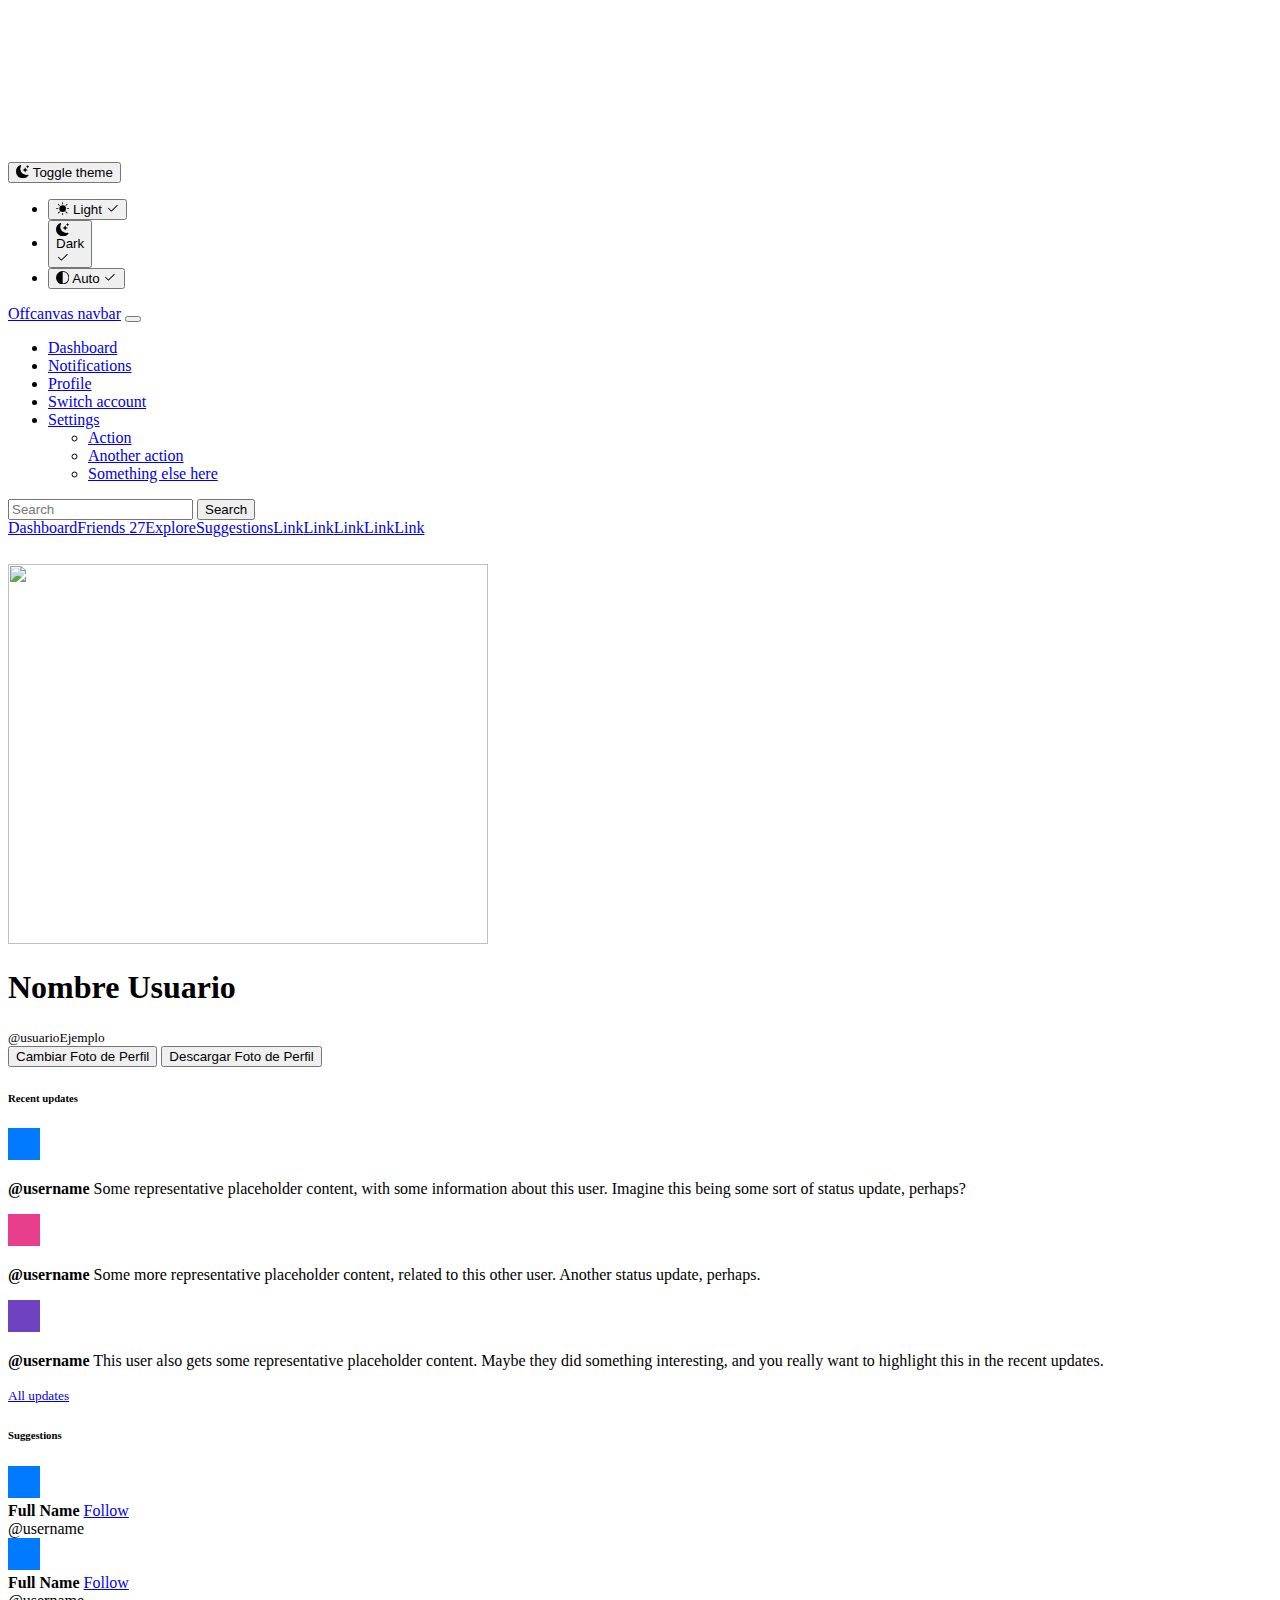
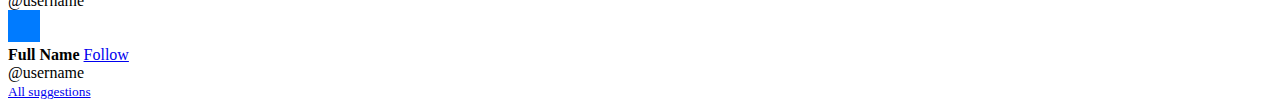
==== FrontEnd/index.html @ 340fe9c6 "feat: :sparkles: FrontEnd files upload" ====
<!DOCTYPE html>
    <html lang="en">
    <head>
        <meta charset="UTF-8">
        <meta name="viewport" content="width=device-width, initial-scale=1.0">
        <title>Configuracion de Perfil</title>
        <link href="https://cdn.jsdelivr.net/npm/bootstrap@5.3.2/dist/css/bootstrap.min.css" rel="stylesheet" integrity="sha384-T3c6CoIi6uLrA9TneNEoa7RxnatzjcDSCmG1MXxSR1GAsXEV/Dwwykc2MPK8M2HN" crossorigin="anonymous">
        <script src="/docs/5.3/assets/js/color-modes.js"></script>
        <link rel="stylesheet" href="style.css">
        <!-- Custom styles for this template -->
        <link href="offcanvas-navbar.css" rel="stylesheet">
    </head>
    <body class="bg-body-tertiary">
        <svg xmlns="http://www.w3.org/2000/svg" class="d-none">
            <symbol id="check2" viewBox="0 0 16 16">
                <path
                    d="M13.854 3.646a.5.5 0 0 1 0 .708l-7 7a.5.5 0 0 1-.708 0l-3.5-3.5a.5.5 0 1 1 .708-.708L6.5 10.293l6.646-6.647a.5.5 0 0 1 .708 0z">
                </path>
            </symbol>
            <symbol id="circle-half" viewBox="0 0 16 16">
                <path d="M8 15A7 7 0 1 0 8 1v14zm0 1A8 8 0 1 1 8 0a8 8 0 0 1 0 16z"></path>
            </symbol>
            <symbol id="moon-stars-fill" viewBox="0 0 16 16">
                <path
                    d="M6 .278a.768.768 0 0 1 .08.858 7.208 7.208 0 0 0-.878 3.46c0 4.021 3.278 7.277 7.318 7.277.527 0 1.04-.055 1.533-.16a.787.787 0 0 1 .81.316.733.733 0 0 1-.031.893A8.349 8.349 0 0 1 8.344 16C3.734 16 0 12.286 0 7.71 0 4.266 2.114 1.312 5.124.06A.752.752 0 0 1 6 .278z">
                </path>
                <path
                    d="M10.794 3.148a.217.217 0 0 1 .412 0l.387 1.162c.173.518.579.924 1.097 1.097l1.162.387a.217.217 0 0 1 0 .412l-1.162.387a1.734 1.734 0 0 0-1.097 1.097l-.387 1.162a.217.217 0 0 1-.412 0l-.387-1.162A1.734 1.734 0 0 0 9.31 6.593l-1.162-.387a.217.217 0 0 1 0-.412l1.162-.387a1.734 1.734 0 0 0 1.097-1.097l.387-1.162zM13.863.099a.145.145 0 0 1 .274 0l.258.774c.115.346.386.617.732.732l.774.258a.145.145 0 0 1 0 .274l-.774.258a1.156 1.156 0 0 0-.732.732l-.258.774a.145.145 0 0 1-.274 0l-.258-.774a1.156 1.156 0 0 0-.732-.732l-.774-.258a.145.145 0 0 1 0-.274l.774-.258c.346-.115.617-.386.732-.732L13.863.1z">
                </path>
            </symbol>
            <symbol id="sun-fill" viewBox="0 0 16 16">
                <path
                    d="M8 12a4 4 0 1 0 0-8 4 4 0 0 0 0 8zM8 0a.5.5 0 0 1 .5.5v2a.5.5 0 0 1-1 0v-2A.5.5 0 0 1 8 0zm0 13a.5.5 0 0 1 .5.5v2a.5.5 0 0 1-1 0v-2A.5.5 0 0 1 8 13zm8-5a.5.5 0 0 1-.5.5h-2a.5.5 0 0 1 0-1h2a.5.5 0 0 1 .5.5zM3 8a.5.5 0 0 1-.5.5h-2a.5.5 0 0 1 0-1h2A.5.5 0 0 1 3 8zm10.657-5.657a.5.5 0 0 1 0 .707l-1.414 1.415a.5.5 0 1 1-.707-.708l1.414-1.414a.5.5 0 0 1 .707 0zm-9.193 9.193a.5.5 0 0 1 0 .707L3.05 13.657a.5.5 0 0 1-.707-.707l1.414-1.414a.5.5 0 0 1 .707 0zm9.193 2.121a.5.5 0 0 1-.707 0l-1.414-1.414a.5.5 0 0 1 .707-.707l1.414 1.414a.5.5 0 0 1 0 .707zM4.464 4.465a.5.5 0 0 1-.707 0L2.343 3.05a.5.5 0 1 1 .707-.707l1.414 1.414a.5.5 0 0 1 0 .708z">
                </path>
            </symbol>
        </svg>
        <div class="dropdown position-fixed bottom-0 end-0 mb-3 me-3 bd-mode-toggle">
            <button class="btn btn-bd-primary py-2 dropdown-toggle d-flex align-items-center" id="bd-theme" type="button"
                aria-expanded="false" data-bs-toggle="dropdown" aria-label="Toggle theme (dark)">
                <svg class="bi my-1 theme-icon-active" width="1em" height="1em">
                    <use href="#moon-stars-fill"></use>
                </svg>
                <span class="visually-hidden" id="bd-theme-text">Toggle theme</span>
            </button>
            <ul class="dropdown-menu dropdown-menu-end shadow" aria-labelledby="bd-theme-text">
                <li>
                    <button type="button" class="dropdown-item d-flex align-items-center" data-bs-theme-value="light"
                        aria-pressed="false">
                        <svg class="bi me-2 opacity-50 theme-icon" width="1em" height="1em">
                            <use href="#sun-fill"></use>
                        </svg>
                        Light
                        <svg class="bi ms-auto d-none" width="1em" height="1em">
                            <use href="#check2"></use>
                        </svg>
                    </button>
                </li>
                <li>
                    <button type="button" class="dropdown-item d-flex align-items-center active" data-bs-theme-value="dark"
                        aria-pressed="true">
                        <svg class="bi me-2 opacity-50 theme-icon" width="1em" height="1em">
                            <use href="#moon-stars-fill"></use>
                        </svg>
                        Dark
                        <svg class="bi ms-auto d-none" width="1em" height="1em">
                            <use href="#check2"></use>
                        </svg>
                    </button>
                </li>
                <li>
                    <button type="button" class="dropdown-item d-flex align-items-center" data-bs-theme-value="auto"
                        aria-pressed="false">
                        <svg class="bi me-2 opacity-50 theme-icon" width="1em" height="1em">
                            <use href="#circle-half"></use>
                        </svg>
                        Auto
                        <svg class="bi ms-auto d-none" width="1em" height="1em">
                            <use href="#check2"></use>
                        </svg>
                    </button>
                </li>
            </ul>
        </div>
        <nav class="navbar navbar-expand-lg fixed-top navbar-dark bg-dark" aria-label="Main navigation">
            <div class="container-fluid">
                <a class="navbar-brand" href="#">Offcanvas navbar</a>
                <button class="navbar-toggler p-0 border-0" type="button" id="navbarSideCollapse"
                    aria-label="Toggle navigation">
                    <span class="navbar-toggler-icon"></span>
                </button>
                <div class="navbar-collapse offcanvas-collapse" id="navbarsExampleDefault">
                    <ul class="navbar-nav me-auto mb-2 mb-lg-0">
                        <li class="nav-item">
                            <a class="nav-link active" aria-current="page" href="#">Dashboard</a>
                        </li>
                        <li class="nav-item">
                            <a class="nav-link" href="#">Notifications</a>
                        </li>
                        <li class="nav-item">
                            <a class="nav-link" href="#">Profile</a>
                        </li>
                        <li class="nav-item">
                            <a class="nav-link" href="#">Switch account</a>
                        </li>
                        <li class="nav-item dropdown">
                            <a class="nav-link dropdown-toggle" href="#" data-bs-toggle="dropdown"
                                aria-expanded="false">Settings</a>
                            <ul class="dropdown-menu">
                                <li><a class="dropdown-item" href="#">Action</a></li>
                                <li><a class="dropdown-item" href="#">Another action</a></li>
                                <li><a class="dropdown-item" href="#">Something else here</a></li>
                            </ul>
                        </li>
                    </ul>
                    <form class="d-flex" role="search">
                        <input class="form-control me-2" type="search" placeholder="Search" aria-label="Search">
                        <button class="btn btn-outline-success" type="submit">Search</button>
                    </form>
                </div>
            </div>
        </nav>
        <div class="nav-scroller bg-body shadow-sm">
            <nav class="nav" aria-label="Secondary navigation">
                <a class="nav-link active" aria-current="page" href="#">Dashboard</a>
                <a class="nav-link" href="#">
                    Friends
                    <span class="badge text-bg-light rounded-pill align-text-bottom">27</span>
                </a>
                <a class="nav-link" href="#">Explore</a>
                <a class="nav-link" href="#">Suggestions</a>
                <a class="nav-link" href="#">Link</a>
                <a class="nav-link" href="#">Link</a>
                <a class="nav-link" href="#">Link</a>
                <a class="nav-link" href="#">Link</a>
                <a class="nav-link" href="#">Link</a>
            </nav>
        </div>
        <main class="container">
            <div class="d-flex align-items-center p-3 my-3 text-blacl bg-purple rounded shadow-sm">
                <img class="me-3" src="/docs/5.3/assets/brand/bootstrap-logo-white.svg" alt="" width="480" height="380">
                <div class="lh-1">
                    <h1 class="h6 mb-1 lh-1">Nombre Usuario</h1>
                    <small class="mb-1">@usuarioEjemplo</small>
                    <div>
                        <button type="button" class="btn btn-bd-primary mt-3">Cambiar Foto de Perfil</button>
                        <button type="button" class="btn btn-bd-primary mt-3">Descargar Foto de Perfil</button>
                    </div>
                </div>               
            </div>
            <div class="my-3 p-3 bg-body rounded shadow-sm">
                <h6 class="border-bottom pb-2 mb-0">Recent updates</h6>
                <div class="d-flex text-body-secondary pt-3">
                    <svg class="bd-placeholder-img flex-shrink-0 me-2 rounded" width="32" height="32"
                        xmlns="http://www.w3.org/2000/svg" role="img" aria-label="Placeholder: 32x32"
                        preserveAspectRatio="xMidYMid slice" focusable="false">
                        <title>Placeholder</title>
                        <rect width="100%" height="100%" fill="#007bff"></rect><text x="50%" y="50%" fill="#007bff"
                            dy=".3em">32x32</text>
                    </svg>
                    <p class="pb-3 mb-0 small lh-sm border-bottom">
                        <strong class="d-block text-gray-dark">@username</strong>
                        Some representative placeholder content, with some information about this user. Imagine this being
                        some sort of status update, perhaps?
                    </p>
                </div>
                <div class="d-flex text-body-secondary pt-3">
                    <svg class="bd-placeholder-img flex-shrink-0 me-2 rounded" width="32" height="32"
                        xmlns="http://www.w3.org/2000/svg" role="img" aria-label="Placeholder: 32x32"
                        preserveAspectRatio="xMidYMid slice" focusable="false">
                        <title>Placeholder</title>
                        <rect width="100%" height="100%" fill="#e83e8c"></rect><text x="50%" y="50%" fill="#e83e8c"
                            dy=".3em">32x32</text>
                    </svg>
                    <p class="pb-3 mb-0 small lh-sm border-bottom">
                        <strong class="d-block text-gray-dark">@username</strong>
                        Some more representative placeholder content, related to this other user. Another status update,
                        perhaps.
                    </p>
                </div>
                <div class="d-flex text-body-secondary pt-3">
                    <svg class="bd-placeholder-img flex-shrink-0 me-2 rounded" width="32" height="32"
                        xmlns="http://www.w3.org/2000/svg" role="img" aria-label="Placeholder: 32x32"
                        preserveAspectRatio="xMidYMid slice" focusable="false">
                        <title>Placeholder</title>
                        <rect width="100%" height="100%" fill="#6f42c1"></rect><text x="50%" y="50%" fill="#6f42c1"
                            dy=".3em">32x32</text>
                    </svg>
                    <p class="pb-3 mb-0 small lh-sm border-bottom">
                        <strong class="d-block text-gray-dark">@username</strong>
                        This user also gets some representative placeholder content. Maybe they did something interesting,
                        and you really want to highlight this in the recent updates.
                    </p>
                </div>
                <small class="d-block text-end mt-3">
                    <a href="#">All updates</a>
                </small>
            </div>
            <div class="my-3 p-3 bg-body rounded shadow-sm">
                <h6 class="border-bottom pb-2 mb-0">Suggestions</h6>
                <div class="d-flex text-body-secondary pt-3">
                    <svg class="bd-placeholder-img flex-shrink-0 me-2 rounded" width="32" height="32"
                        xmlns="http://www.w3.org/2000/svg" role="img" aria-label="Placeholder: 32x32"
                        preserveAspectRatio="xMidYMid slice" focusable="false">
                        <title>Placeholder</title>
                        <rect width="100%" height="100%" fill="#007bff"></rect><text x="50%" y="50%" fill="#007bff"
                            dy=".3em">32x32</text>
                    </svg>
                    <div class="pb-3 mb-0 small lh-sm border-bottom w-100">
                        <div class="d-flex justify-content-between">
                            <strong class="text-gray-dark">Full Name</strong>
                            <a href="#">Follow</a>
                        </div>
                        <span class="d-block">@username</span>
                    </div>
                </div>
                <div class="d-flex text-body-secondary pt-3">
                    <svg class="bd-placeholder-img flex-shrink-0 me-2 rounded" width="32" height="32"
                        xmlns="http://www.w3.org/2000/svg" role="img" aria-label="Placeholder: 32x32"
                        preserveAspectRatio="xMidYMid slice" focusable="false">
                        <title>Placeholder</title>
                        <rect width="100%" height="100%" fill="#007bff"></rect><text x="50%" y="50%" fill="#007bff"
                            dy=".3em">32x32</text>
                    </svg>
                    <div class="pb-3 mb-0 small lh-sm border-bottom w-100">
                        <div class="d-flex justify-content-between">
                            <strong class="text-gray-dark">Full Name</strong>
                            <a href="#">Follow</a>
                        </div>
                        <span class="d-block">@username</span>
                    </div>
                </div>
                <div class="d-flex text-body-secondary pt-3">
                    <svg class="bd-placeholder-img flex-shrink-0 me-2 rounded" width="32" height="32"
                        xmlns="http://www.w3.org/2000/svg" role="img" aria-label="Placeholder: 32x32"
                        preserveAspectRatio="xMidYMid slice" focusable="false">
                        <title>Placeholder</title>
                        <rect width="100%" height="100%" fill="#007bff"></rect><text x="50%" y="50%" fill="#007bff"
                            dy=".3em">32x32</text>
                    </svg>
                    <div class="pb-3 mb-0 small lh-sm border-bottom w-100">
                        <div class="d-flex justify-content-between">
                            <strong class="text-gray-dark">Full Name</strong>
                            <a href="#">Follow</a>
                        </div>
                        <span class="d-block">@username</span>
                    </div>
                </div>
                <small class="d-block text-end mt-3">
                    <a href="#">All suggestions</a>
                </small>
            </div>
        </main>
        <script src="/docs/5.3/dist/js/bootstrap.bundle.min.js"
            integrity="sha384-C6RzsynM9kWDrMNeT87bh95OGNyZPhcTNXj1NW7RuBCsyN/o0jlpcV8Qyq46cDfL"
            crossorigin="anonymous"></script>

        <script src="offcanvas-navbar.js"></script>

    </body>
</html>
---- FrontEnd/style.css ----
.bd-placeholder-img {
    font-size: 1.125rem;
    text-anchor: middle;
    -webkit-user-select: none;
    -moz-user-select: none;
    user-select: none;
}

@media (min-width: 768px) {
    .bd-placeholder-img-lg {
        font-size: 3.5rem;
    }
}

.b-example-divider {
    width: 100%;
    height: 3rem;
    background-color: rgba(0, 0, 0, .1);
    border: solid rgba(0, 0, 0, .15);
    border-width: 1px 0;
    box-shadow: inset 0 .5em 1.5em rgba(0, 0, 0, .1), inset 0 .125em .5em rgba(0, 0, 0, .15);
}

.b-example-vr {
    flex-shrink: 0;
    width: 1.5rem;
    height: 100vh;
}

.bi {
    vertical-align: -.125em;
    fill: currentColor;
}

.nav-scroller {
    position: relative;
    z-index: 2;
    height: 2.75rem;
    overflow-y: hidden;
}

.nav-scroller .nav {
    display: flex;
    flex-wrap: nowrap;
    padding-bottom: 1rem;
    margin-top: -1px;
    overflow-x: auto;
    text-align: center;
    white-space: nowrap;
    -webkit-overflow-scrolling: touch;
}

.btn-bd-primary {
    --bd-violet-bg: #712cf9;
    --bd-violet-rgb: 112.520718, 44.062154, 249.437846;

    --bs-btn-font-weight: 600;
    --bs-btn-color: var(--bs-white);
    --bs-btn-bg: var(--bd-violet-bg);
    --bs-btn-border-color: var(--bd-violet-bg);
    --bs-btn-hover-color: var(--bs-white);
    --bs-btn-hover-bg: #6528e0;
    --bs-btn-hover-border-color: #6528e0;
    --bs-btn-focus-shadow-rgb: var(--bd-violet-rgb);
    --bs-btn-active-color: var(--bs-btn-hover-color);
    --bs-btn-active-bg: #5a23c8;
    --bs-btn-active-border-color: #5a23c8;
}

.bd-mode-toggle {
    z-index: 1500;
}

.bd-mode-toggle .dropdown-menu .active .bi {
    display: block !important;
}
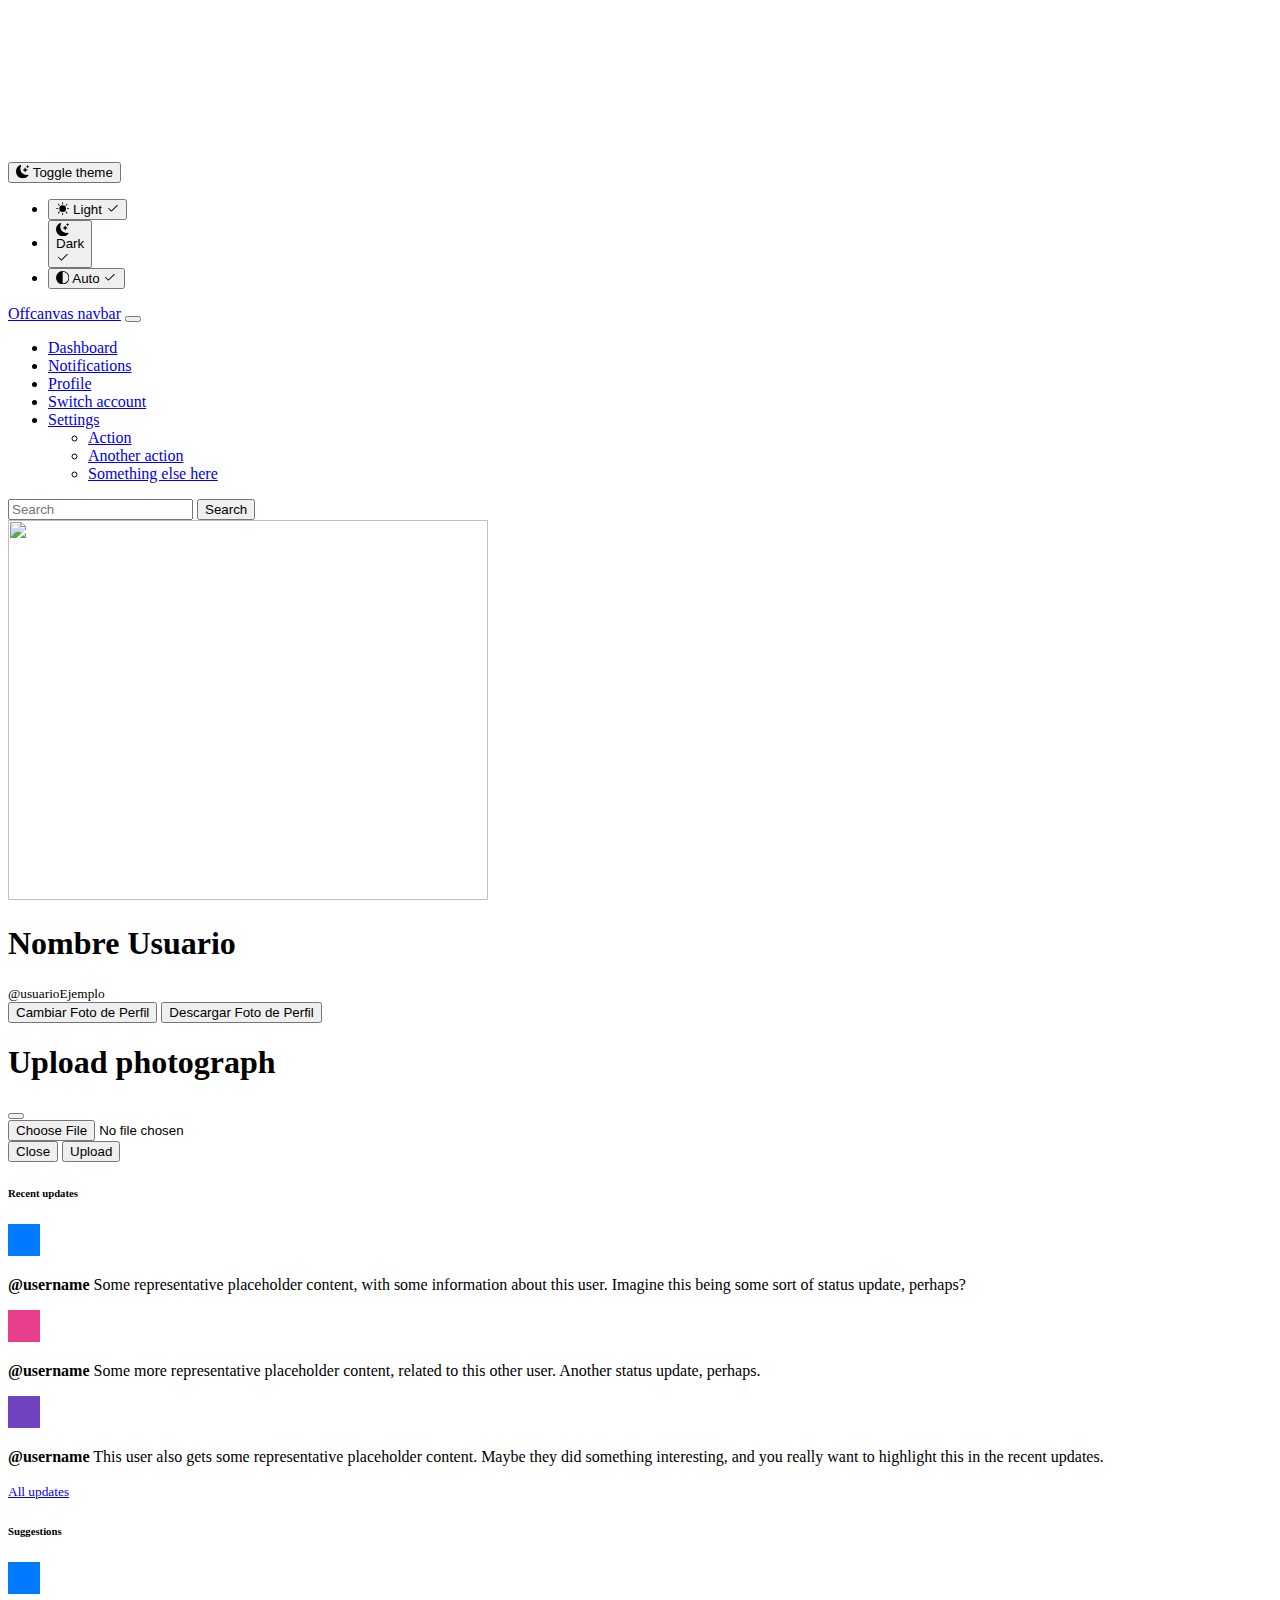
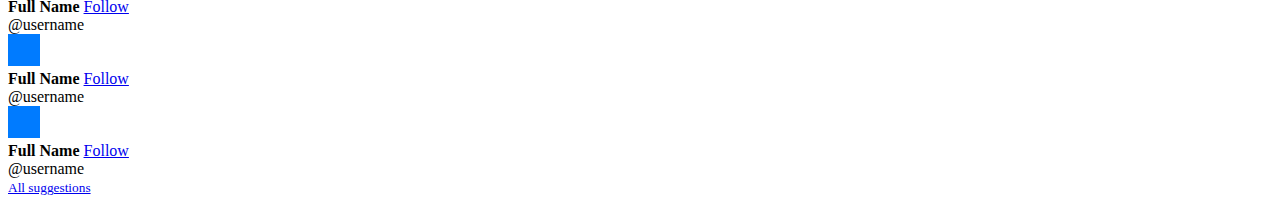
==== commit 6d964766: "feat: :sparkles: indexupgrade" ====
--- a/FrontEnd/index.html
+++ b/FrontEnd/index.html
@@ -1,260 +1,272 @@
 <!DOCTYPE html>
-    <html lang="en">
-    <head>
-        <meta charset="UTF-8">
-        <meta name="viewport" content="width=device-width, initial-scale=1.0">
-        <title>Configuracion de Perfil</title>
-        <link href="https://cdn.jsdelivr.net/npm/bootstrap@5.3.2/dist/css/bootstrap.min.css" rel="stylesheet" integrity="sha384-T3c6CoIi6uLrA9TneNEoa7RxnatzjcDSCmG1MXxSR1GAsXEV/Dwwykc2MPK8M2HN" crossorigin="anonymous">
-        <script src="/docs/5.3/assets/js/color-modes.js"></script>
-        <link rel="stylesheet" href="style.css">
-        <!-- Custom styles for this template -->
-        <link href="offcanvas-navbar.css" rel="stylesheet">
-    </head>
-    <body class="bg-body-tertiary">
-        <svg xmlns="http://www.w3.org/2000/svg" class="d-none">
-            <symbol id="check2" viewBox="0 0 16 16">
-                <path
-                    d="M13.854 3.646a.5.5 0 0 1 0 .708l-7 7a.5.5 0 0 1-.708 0l-3.5-3.5a.5.5 0 1 1 .708-.708L6.5 10.293l6.646-6.647a.5.5 0 0 1 .708 0z">
-                </path>
-            </symbol>
-            <symbol id="circle-half" viewBox="0 0 16 16">
-                <path d="M8 15A7 7 0 1 0 8 1v14zm0 1A8 8 0 1 1 8 0a8 8 0 0 1 0 16z"></path>
-            </symbol>
-            <symbol id="moon-stars-fill" viewBox="0 0 16 16">
-                <path
-                    d="M6 .278a.768.768 0 0 1 .08.858 7.208 7.208 0 0 0-.878 3.46c0 4.021 3.278 7.277 7.318 7.277.527 0 1.04-.055 1.533-.16a.787.787 0 0 1 .81.316.733.733 0 0 1-.031.893A8.349 8.349 0 0 1 8.344 16C3.734 16 0 12.286 0 7.71 0 4.266 2.114 1.312 5.124.06A.752.752 0 0 1 6 .278z">
-                </path>
-                <path
-                    d="M10.794 3.148a.217.217 0 0 1 .412 0l.387 1.162c.173.518.579.924 1.097 1.097l1.162.387a.217.217 0 0 1 0 .412l-1.162.387a1.734 1.734 0 0 0-1.097 1.097l-.387 1.162a.217.217 0 0 1-.412 0l-.387-1.162A1.734 1.734 0 0 0 9.31 6.593l-1.162-.387a.217.217 0 0 1 0-.412l1.162-.387a1.734 1.734 0 0 0 1.097-1.097l.387-1.162zM13.863.099a.145.145 0 0 1 .274 0l.258.774c.115.346.386.617.732.732l.774.258a.145.145 0 0 1 0 .274l-.774.258a1.156 1.156 0 0 0-.732.732l-.258.774a.145.145 0 0 1-.274 0l-.258-.774a1.156 1.156 0 0 0-.732-.732l-.774-.258a.145.145 0 0 1 0-.274l.774-.258c.346-.115.617-.386.732-.732L13.863.1z">
-                </path>
-            </symbol>
-            <symbol id="sun-fill" viewBox="0 0 16 16">
-                <path
-                    d="M8 12a4 4 0 1 0 0-8 4 4 0 0 0 0 8zM8 0a.5.5 0 0 1 .5.5v2a.5.5 0 0 1-1 0v-2A.5.5 0 0 1 8 0zm0 13a.5.5 0 0 1 .5.5v2a.5.5 0 0 1-1 0v-2A.5.5 0 0 1 8 13zm8-5a.5.5 0 0 1-.5.5h-2a.5.5 0 0 1 0-1h2a.5.5 0 0 1 .5.5zM3 8a.5.5 0 0 1-.5.5h-2a.5.5 0 0 1 0-1h2A.5.5 0 0 1 3 8zm10.657-5.657a.5.5 0 0 1 0 .707l-1.414 1.415a.5.5 0 1 1-.707-.708l1.414-1.414a.5.5 0 0 1 .707 0zm-9.193 9.193a.5.5 0 0 1 0 .707L3.05 13.657a.5.5 0 0 1-.707-.707l1.414-1.414a.5.5 0 0 1 .707 0zm9.193 2.121a.5.5 0 0 1-.707 0l-1.414-1.414a.5.5 0 0 1 .707-.707l1.414 1.414a.5.5 0 0 1 0 .707zM4.464 4.465a.5.5 0 0 1-.707 0L2.343 3.05a.5.5 0 1 1 .707-.707l1.414 1.414a.5.5 0 0 1 0 .708z">
-                </path>
-            </symbol>
-        </svg>
-        <div class="dropdown position-fixed bottom-0 end-0 mb-3 me-3 bd-mode-toggle">
-            <button class="btn btn-bd-primary py-2 dropdown-toggle d-flex align-items-center" id="bd-theme" type="button"
-                aria-expanded="false" data-bs-toggle="dropdown" aria-label="Toggle theme (dark)">
-                <svg class="bi my-1 theme-icon-active" width="1em" height="1em">
-                    <use href="#moon-stars-fill"></use>
-                </svg>
-                <span class="visually-hidden" id="bd-theme-text">Toggle theme</span>
+<html lang="en">
+
+<head>
+    <meta charset="UTF-8">
+    <meta name="viewport" content="width=device-width, initial-scale=1.0">
+    <title>Configuracion de Perfil</title>
+    <link href="https://cdn.jsdelivr.net/npm/bootstrap@5.3.2/dist/css/bootstrap.min.css" rel="stylesheet"
+        integrity="sha384-T3c6CoIi6uLrA9TneNEoa7RxnatzjcDSCmG1MXxSR1GAsXEV/Dwwykc2MPK8M2HN" crossorigin="anonymous">
+    <script src="/docs/5.3/assets/js/color-modes.js"></script>
+    <link rel="stylesheet" href="style.css">
+    <!-- Custom styles for this template -->
+    <link href="offcanvas-navbar.css" rel="stylesheet">
+</head>
+
+<body class="bg-body-tertiary">
+    <svg xmlns="http://www.w3.org/2000/svg" class="d-none">
+        <symbol id="check2" viewBox="0 0 16 16">
+            <path
+                d="M13.854 3.646a.5.5 0 0 1 0 .708l-7 7a.5.5 0 0 1-.708 0l-3.5-3.5a.5.5 0 1 1 .708-.708L6.5 10.293l6.646-6.647a.5.5 0 0 1 .708 0z">
+            </path>
+        </symbol>
+        <symbol id="circle-half" viewBox="0 0 16 16">
+            <path d="M8 15A7 7 0 1 0 8 1v14zm0 1A8 8 0 1 1 8 0a8 8 0 0 1 0 16z"></path>
+        </symbol>
+        <symbol id="moon-stars-fill" viewBox="0 0 16 16">
+            <path
+                d="M6 .278a.768.768 0 0 1 .08.858 7.208 7.208 0 0 0-.878 3.46c0 4.021 3.278 7.277 7.318 7.277.527 0 1.04-.055 1.533-.16a.787.787 0 0 1 .81.316.733.733 0 0 1-.031.893A8.349 8.349 0 0 1 8.344 16C3.734 16 0 12.286 0 7.71 0 4.266 2.114 1.312 5.124.06A.752.752 0 0 1 6 .278z">
+            </path>
+            <path
+                d="M10.794 3.148a.217.217 0 0 1 .412 0l.387 1.162c.173.518.579.924 1.097 1.097l1.162.387a.217.217 0 0 1 0 .412l-1.162.387a1.734 1.734 0 0 0-1.097 1.097l-.387 1.162a.217.217 0 0 1-.412 0l-.387-1.162A1.734 1.734 0 0 0 9.31 6.593l-1.162-.387a.217.217 0 0 1 0-.412l1.162-.387a1.734 1.734 0 0 0 1.097-1.097l.387-1.162zM13.863.099a.145.145 0 0 1 .274 0l.258.774c.115.346.386.617.732.732l.774.258a.145.145 0 0 1 0 .274l-.774.258a1.156 1.156 0 0 0-.732.732l-.258.774a.145.145 0 0 1-.274 0l-.258-.774a1.156 1.156 0 0 0-.732-.732l-.774-.258a.145.145 0 0 1 0-.274l.774-.258c.346-.115.617-.386.732-.732L13.863.1z">
+            </path>
+        </symbol>
+        <symbol id="sun-fill" viewBox="0 0 16 16">
+            <path
+                d="M8 12a4 4 0 1 0 0-8 4 4 0 0 0 0 8zM8 0a.5.5 0 0 1 .5.5v2a.5.5 0 0 1-1 0v-2A.5.5 0 0 1 8 0zm0 13a.5.5 0 0 1 .5.5v2a.5.5 0 0 1-1 0v-2A.5.5 0 0 1 8 13zm8-5a.5.5 0 0 1-.5.5h-2a.5.5 0 0 1 0-1h2a.5.5 0 0 1 .5.5zM3 8a.5.5 0 0 1-.5.5h-2a.5.5 0 0 1 0-1h2A.5.5 0 0 1 3 8zm10.657-5.657a.5.5 0 0 1 0 .707l-1.414 1.415a.5.5 0 1 1-.707-.708l1.414-1.414a.5.5 0 0 1 .707 0zm-9.193 9.193a.5.5 0 0 1 0 .707L3.05 13.657a.5.5 0 0 1-.707-.707l1.414-1.414a.5.5 0 0 1 .707 0zm9.193 2.121a.5.5 0 0 1-.707 0l-1.414-1.414a.5.5 0 0 1 .707-.707l1.414 1.414a.5.5 0 0 1 0 .707zM4.464 4.465a.5.5 0 0 1-.707 0L2.343 3.05a.5.5 0 1 1 .707-.707l1.414 1.414a.5.5 0 0 1 0 .708z">
+            </path>
+        </symbol>
+    </svg>
+    <div class="dropdown position-fixed bottom-0 end-0 mb-3 me-3 bd-mode-toggle">
+        <button class="btn btn-bd-primary py-2 dropdown-toggle d-flex align-items-center" id="bd-theme" type="button"
+            aria-expanded="false" data-bs-toggle="dropdown" aria-label="Toggle theme (dark)">
+            <svg class="bi my-1 theme-icon-active" width="1em" height="1em">
+                <use href="#moon-stars-fill"></use>
+            </svg>
+            <span class="visually-hidden" id="bd-theme-text">Toggle theme</span>
+        </button>
+        <ul class="dropdown-menu dropdown-menu-end shadow" aria-labelledby="bd-theme-text">
+            <li>
+                <button type="button" class="dropdown-item d-flex align-items-center" data-bs-theme-value="light"
+                    aria-pressed="false">
+                    <svg class="bi me-2 opacity-50 theme-icon" width="1em" height="1em">
+                        <use href="#sun-fill"></use>
+                    </svg>
+                    Light
+                    <svg class="bi ms-auto d-none" width="1em" height="1em">
+                        <use href="#check2"></use>
+                    </svg>
+                </button>
+            </li>
+            <li>
+                <button type="button" class="dropdown-item d-flex align-items-center active" data-bs-theme-value="dark"
+                    aria-pressed="true">
+                    <svg class="bi me-2 opacity-50 theme-icon" width="1em" height="1em">
+                        <use href="#moon-stars-fill"></use>
+                    </svg>
+                    Dark
+                    <svg class="bi ms-auto d-none" width="1em" height="1em">
+                        <use href="#check2"></use>
+                    </svg>
+                </button>
+            </li>
+            <li>
+                <button type="button" class="dropdown-item d-flex align-items-center" data-bs-theme-value="auto"
+                    aria-pressed="false">
+                    <svg class="bi me-2 opacity-50 theme-icon" width="1em" height="1em">
+                        <use href="#circle-half"></use>
+                    </svg>
+                    Auto
+                    <svg class="bi ms-auto d-none" width="1em" height="1em">
+                        <use href="#check2"></use>
+                    </svg>
+                </button>
+            </li>
+        </ul>
+    </div>
+    <nav class="navbar navbar-expand-lg fixed-top navbar-dark bg-dark mb-5" aria-label="Main navigation">
+        <div class="container-fluid">
+            <a class="navbar-brand" href="#">Offcanvas navbar</a>
+            <button class="navbar-toggler p-0 border-0" type="button" id="navbarSideCollapse"
+                aria-label="Toggle navigation">
+                <span class="navbar-toggler-icon"></span>
             </button>
-            <ul class="dropdown-menu dropdown-menu-end shadow" aria-labelledby="bd-theme-text">
-                <li>
-                    <button type="button" class="dropdown-item d-flex align-items-center" data-bs-theme-value="light"
-                        aria-pressed="false">
-                        <svg class="bi me-2 opacity-50 theme-icon" width="1em" height="1em">
-                            <use href="#sun-fill"></use>
-                        </svg>
-                        Light
-                        <svg class="bi ms-auto d-none" width="1em" height="1em">
-                            <use href="#check2"></use>
-                        </svg>
+            <div class="navbar-collapse offcanvas-collapse" id="navbarsExampleDefault">
+                <ul class="navbar-nav me-auto mb-2 mb-lg-0">
+                    <li class="nav-item">
+                        <a class="nav-link active" aria-current="page" href="#">Dashboard</a>
+                    </li>
+                    <li class="nav-item">
+                        <a class="nav-link" href="#">Notifications</a>
+                    </li>
+                    <li class="nav-item">
+                        <a class="nav-link" href="#">Profile</a>
+                    </li>
+                    <li class="nav-item">
+                        <a class="nav-link" href="#">Switch account</a>
+                    </li>
+                    <li class="nav-item dropdown">
+                        <a class="nav-link dropdown-toggle" href="#" data-bs-toggle="dropdown"
+                            aria-expanded="false">Settings</a>
+                        <ul class="dropdown-menu">
+                            <li><a class="dropdown-item" href="#">Action</a></li>
+                            <li><a class="dropdown-item" href="#">Another action</a></li>
+                            <li><a class="dropdown-item" href="#">Something else here</a></li>
+                        </ul>
+                    </li>
+                </ul>
+                <form class="d-flex" role="search">
+                    <input class="form-control me-2" type="search" placeholder="Search" aria-label="Search">
+                    <button class="btn btn-outline-success" type="submit">Search</button>
+                </form>
+            </div>
+        </div>
+    </nav>
+    <main class="container mt-5">
+        <div class="d-flex align-items-center p-3 my-3 text-blacl bg-purple rounded shadow-sm ">
+            <img id="IdPhoto" class="me-3" src="" alt='' width="480" height="380">
+            <div class="lh-1">
+                <h1 class="h6 mb-1 lh-1">Nombre Usuario</h1>
+                <small class="mb-1">@usuarioEjemplo</small>
+                <!-- Button trigger modal -->
+                <div>
+                    <button id="btn-changephoto" type="button" class="btn btn-bd-primary mt-3" data-bs-toggle="modal" data-bs-target="#staticBackdrop">
+                        Cambiar Foto de Perfil
                     </button>
-                </li>
-                <li>
-                    <button type="button" class="dropdown-item d-flex align-items-center active" data-bs-theme-value="dark"
-                        aria-pressed="true">
-                        <svg class="bi me-2 opacity-50 theme-icon" width="1em" height="1em">
-                            <use href="#moon-stars-fill"></use>
-                        </svg>
-                        Dark
-                        <svg class="bi ms-auto d-none" width="1em" height="1em">
-                            <use href="#check2"></use>
-                        </svg>
-                    </button>
-                </li>
-                <li>
-                    <button type="button" class="dropdown-item d-flex align-items-center" data-bs-theme-value="auto"
-                        aria-pressed="false">
-                        <svg class="bi me-2 opacity-50 theme-icon" width="1em" height="1em">
-                            <use href="#circle-half"></use>
-                        </svg>
-                        Auto
-                        <svg class="bi ms-auto d-none" width="1em" height="1em">
-                            <use href="#check2"></use>
-                        </svg>
-                    </button>
-                </li>
-            </ul>
-        </div>
-        <nav class="navbar navbar-expand-lg fixed-top navbar-dark bg-dark" aria-label="Main navigation">
-            <div class="container-fluid">
-                <a class="navbar-brand" href="#">Offcanvas navbar</a>
-                <button class="navbar-toggler p-0 border-0" type="button" id="navbarSideCollapse"
-                    aria-label="Toggle navigation">
-                    <span class="navbar-toggler-icon"></span>
-                </button>
-                <div class="navbar-collapse offcanvas-collapse" id="navbarsExampleDefault">
-                    <ul class="navbar-nav me-auto mb-2 mb-lg-0">
-                        <li class="nav-item">
-                            <a class="nav-link active" aria-current="page" href="#">Dashboard</a>
-                        </li>
-                        <li class="nav-item">
-                            <a class="nav-link" href="#">Notifications</a>
-                        </li>
-                        <li class="nav-item">
-                            <a class="nav-link" href="#">Profile</a>
-                        </li>
-                        <li class="nav-item">
-                            <a class="nav-link" href="#">Switch account</a>
-                        </li>
-                        <li class="nav-item dropdown">
-                            <a class="nav-link dropdown-toggle" href="#" data-bs-toggle="dropdown"
-                                aria-expanded="false">Settings</a>
-                            <ul class="dropdown-menu">
-                                <li><a class="dropdown-item" href="#">Action</a></li>
-                                <li><a class="dropdown-item" href="#">Another action</a></li>
-                                <li><a class="dropdown-item" href="#">Something else here</a></li>
-                            </ul>
-                        </li>
-                    </ul>
-                    <form class="d-flex" role="search">
-                        <input class="form-control me-2" type="search" placeholder="Search" aria-label="Search">
-                        <button class="btn btn-outline-success" type="submit">Search</button>
-                    </form>
-                </div>
-            </div>
-        </nav>
-        <div class="nav-scroller bg-body shadow-sm">
-            <nav class="nav" aria-label="Secondary navigation">
-                <a class="nav-link active" aria-current="page" href="#">Dashboard</a>
-                <a class="nav-link" href="#">
-                    Friends
-                    <span class="badge text-bg-light rounded-pill align-text-bottom">27</span>
-                </a>
-                <a class="nav-link" href="#">Explore</a>
-                <a class="nav-link" href="#">Suggestions</a>
-                <a class="nav-link" href="#">Link</a>
-                <a class="nav-link" href="#">Link</a>
-                <a class="nav-link" href="#">Link</a>
-                <a class="nav-link" href="#">Link</a>
-                <a class="nav-link" href="#">Link</a>
-            </nav>
-        </div>
-        <main class="container">
-            <div class="d-flex align-items-center p-3 my-3 text-blacl bg-purple rounded shadow-sm">
-                <img class="me-3" src="/docs/5.3/assets/brand/bootstrap-logo-white.svg" alt="" width="480" height="380">
-                <div class="lh-1">
-                    <h1 class="h6 mb-1 lh-1">Nombre Usuario</h1>
-                    <small class="mb-1">@usuarioEjemplo</small>
-                    <div>
-                        <button type="button" class="btn btn-bd-primary mt-3">Cambiar Foto de Perfil</button>
-                        <button type="button" class="btn btn-bd-primary mt-3">Descargar Foto de Perfil</button>
-                    </div>
-                </div>               
-            </div>
-            <div class="my-3 p-3 bg-body rounded shadow-sm">
-                <h6 class="border-bottom pb-2 mb-0">Recent updates</h6>
-                <div class="d-flex text-body-secondary pt-3">
-                    <svg class="bd-placeholder-img flex-shrink-0 me-2 rounded" width="32" height="32"
-                        xmlns="http://www.w3.org/2000/svg" role="img" aria-label="Placeholder: 32x32"
-                        preserveAspectRatio="xMidYMid slice" focusable="false">
-                        <title>Placeholder</title>
-                        <rect width="100%" height="100%" fill="#007bff"></rect><text x="50%" y="50%" fill="#007bff"
-                            dy=".3em">32x32</text>
-                    </svg>
-                    <p class="pb-3 mb-0 small lh-sm border-bottom">
-                        <strong class="d-block text-gray-dark">@username</strong>
-                        Some representative placeholder content, with some information about this user. Imagine this being
-                        some sort of status update, perhaps?
-                    </p>
-                </div>
-                <div class="d-flex text-body-secondary pt-3">
-                    <svg class="bd-placeholder-img flex-shrink-0 me-2 rounded" width="32" height="32"
-                        xmlns="http://www.w3.org/2000/svg" role="img" aria-label="Placeholder: 32x32"
-                        preserveAspectRatio="xMidYMid slice" focusable="false">
-                        <title>Placeholder</title>
-                        <rect width="100%" height="100%" fill="#e83e8c"></rect><text x="50%" y="50%" fill="#e83e8c"
-                            dy=".3em">32x32</text>
-                    </svg>
-                    <p class="pb-3 mb-0 small lh-sm border-bottom">
-                        <strong class="d-block text-gray-dark">@username</strong>
-                        Some more representative placeholder content, related to this other user. Another status update,
-                        perhaps.
-                    </p>
-                </div>
-                <div class="d-flex text-body-secondary pt-3">
-                    <svg class="bd-placeholder-img flex-shrink-0 me-2 rounded" width="32" height="32"
-                        xmlns="http://www.w3.org/2000/svg" role="img" aria-label="Placeholder: 32x32"
-                        preserveAspectRatio="xMidYMid slice" focusable="false">
-                        <title>Placeholder</title>
-                        <rect width="100%" height="100%" fill="#6f42c1"></rect><text x="50%" y="50%" fill="#6f42c1"
-                            dy=".3em">32x32</text>
-                    </svg>
-                    <p class="pb-3 mb-0 small lh-sm border-bottom">
-                        <strong class="d-block text-gray-dark">@username</strong>
-                        This user also gets some representative placeholder content. Maybe they did something interesting,
-                        and you really want to highlight this in the recent updates.
-                    </p>
-                </div>
-                <small class="d-block text-end mt-3">
-                    <a href="#">All updates</a>
-                </small>
-            </div>
-            <div class="my-3 p-3 bg-body rounded shadow-sm">
-                <h6 class="border-bottom pb-2 mb-0">Suggestions</h6>
-                <div class="d-flex text-body-secondary pt-3">
-                    <svg class="bd-placeholder-img flex-shrink-0 me-2 rounded" width="32" height="32"
-                        xmlns="http://www.w3.org/2000/svg" role="img" aria-label="Placeholder: 32x32"
-                        preserveAspectRatio="xMidYMid slice" focusable="false">
-                        <title>Placeholder</title>
-                        <rect width="100%" height="100%" fill="#007bff"></rect><text x="50%" y="50%" fill="#007bff"
-                            dy=".3em">32x32</text>
-                    </svg>
-                    <div class="pb-3 mb-0 small lh-sm border-bottom w-100">
-                        <div class="d-flex justify-content-between">
-                            <strong class="text-gray-dark">Full Name</strong>
-                            <a href="#">Follow</a>
+                    <button id="btn-downloadphoto" type="button" class="btn btn-bd-primary mt-3">Descargar Foto de
+                        Perfil</button>
+                </div>
+                <!-- Modals -->
+                <div>
+                    <div class="modal fade" id="staticBackdrop" data-bs-backdrop="static" data-bs-keyboard="false"
+                        tabindex="-1" aria-labelledby="staticBackdropLabel" aria-hidden="true">
+                        <div class="modal-dialog">
+                            <div class="modal-content">
+                                <div class="modal-header">
+                                    <h1 class="modal-title fs-5" id="staticBackdropLabel">Upload photograph</h1>
+                                    <button type="button" class="btn-close" data-bs-dismiss="modal"
+                                        aria-label="Close"></button>
+                                </div>
+                                <div class="modal-body">
+                                    <form action="" method="post">
+                                        <input type="file" name="inputFile" id="IdInputFile">
+                                    </form>
+                                </div>
+                                <div class="modal-footer">
+                                    <button type="button" class="btn btn-secondary"
+                                        data-bs-dismiss="modal">Close</button>
+                                    <button type="button" class="btn btn-bd-primary">Upload</button>
+                                </div>
+                            </div>
                         </div>
-                        <span class="d-block">@username</span>
-                    </div>
-                </div>
-                <div class="d-flex text-body-secondary pt-3">
-                    <svg class="bd-placeholder-img flex-shrink-0 me-2 rounded" width="32" height="32"
-                        xmlns="http://www.w3.org/2000/svg" role="img" aria-label="Placeholder: 32x32"
-                        preserveAspectRatio="xMidYMid slice" focusable="false">
-                        <title>Placeholder</title>
-                        <rect width="100%" height="100%" fill="#007bff"></rect><text x="50%" y="50%" fill="#007bff"
-                            dy=".3em">32x32</text>
-                    </svg>
-                    <div class="pb-3 mb-0 small lh-sm border-bottom w-100">
-                        <div class="d-flex justify-content-between">
-                            <strong class="text-gray-dark">Full Name</strong>
-                            <a href="#">Follow</a>
-                        </div>
-                        <span class="d-block">@username</span>
-                    </div>
-                </div>
-                <div class="d-flex text-body-secondary pt-3">
-                    <svg class="bd-placeholder-img flex-shrink-0 me-2 rounded" width="32" height="32"
-                        xmlns="http://www.w3.org/2000/svg" role="img" aria-label="Placeholder: 32x32"
-                        preserveAspectRatio="xMidYMid slice" focusable="false">
-                        <title>Placeholder</title>
-                        <rect width="100%" height="100%" fill="#007bff"></rect><text x="50%" y="50%" fill="#007bff"
-                            dy=".3em">32x32</text>
-                    </svg>
-                    <div class="pb-3 mb-0 small lh-sm border-bottom w-100">
-                        <div class="d-flex justify-content-between">
-                            <strong class="text-gray-dark">Full Name</strong>
-                            <a href="#">Follow</a>
-                        </div>
-                        <span class="d-block">@username</span>
-                    </div>
-                </div>
-                <small class="d-block text-end mt-3">
-                    <a href="#">All suggestions</a>
-                </small>
-            </div>
-        </main>
-        <script src="/docs/5.3/dist/js/bootstrap.bundle.min.js"
-            integrity="sha384-C6RzsynM9kWDrMNeT87bh95OGNyZPhcTNXj1NW7RuBCsyN/o0jlpcV8Qyq46cDfL"
-            crossorigin="anonymous"></script>
+                    </div>
+                </div>
+            </div>
+        </div>
+        <div class="my-3 p-3 bg-body rounded shadow-sm">
+            <h6 class="border-bottom pb-2 mb-0">Recent updates</h6>
+            <div class="d-flex text-body-secondary pt-3">
+                <svg class="bd-placeholder-img flex-shrink-0 me-2 rounded" width="32" height="32"
+                    xmlns="http://www.w3.org/2000/svg" role="img" aria-label="Placeholder: 32x32"
+                    preserveAspectRatio="xMidYMid slice" focusable="false">
+                    <title>Placeholder</title>
+                    <rect width="100%" height="100%" fill="#007bff"></rect><text x="50%" y="50%" fill="#007bff"
+                        dy=".3em">32x32</text>
+                </svg>
+                <p class="pb-3 mb-0 small lh-sm border-bottom">
+                    <strong class="d-block text-gray-dark">@username</strong>
+                    Some representative placeholder content, with some information about this user. Imagine this being
+                    some sort of status update, perhaps?
+                </p>
+            </div>
+            <div class="d-flex text-body-secondary pt-3">
+                <svg class="bd-placeholder-img flex-shrink-0 me-2 rounded" width="32" height="32"
+                    xmlns="http://www.w3.org/2000/svg" role="img" aria-label="Placeholder: 32x32"
+                    preserveAspectRatio="xMidYMid slice" focusable="false">
+                    <title>Placeholder</title>
+                    <rect width="100%" height="100%" fill="#e83e8c"></rect><text x="50%" y="50%" fill="#e83e8c"
+                        dy=".3em">32x32</text>
+                </svg>
+                <p class="pb-3 mb-0 small lh-sm border-bottom">
+                    <strong class="d-block text-gray-dark">@username</strong>
+                    Some more representative placeholder content, related to this other user. Another status update,
+                    perhaps.
+                </p>
+            </div>
+            <div class="d-flex text-body-secondary pt-3">
+                <svg class="bd-placeholder-img flex-shrink-0 me-2 rounded" width="32" height="32"
+                    xmlns="http://www.w3.org/2000/svg" role="img" aria-label="Placeholder: 32x32"
+                    preserveAspectRatio="xMidYMid slice" focusable="false">
+                    <title>Placeholder</title>
+                    <rect width="100%" height="100%" fill="#6f42c1"></rect><text x="50%" y="50%" fill="#6f42c1"
+                        dy=".3em">32x32</text>
+                </svg>
+                <p class="pb-3 mb-0 small lh-sm border-bottom">
+                    <strong class="d-block text-gray-dark">@username</strong>
+                    This user also gets some representative placeholder content. Maybe they did something interesting,
+                    and you really want to highlight this in the recent updates.
+                </p>
+            </div>
+            <small class="d-block text-end mt-3">
+                <a href="#">All updates</a>
+            </small>
+        </div>
+        <div class="my-3 p-3 bg-body rounded shadow-sm">
+            <h6 class="border-bottom pb-2 mb-0">Suggestions</h6>
+            <div class="d-flex text-body-secondary pt-3">
+                <svg class="bd-placeholder-img flex-shrink-0 me-2 rounded" width="32" height="32"
+                    xmlns="http://www.w3.org/2000/svg" role="img" aria-label="Placeholder: 32x32"
+                    preserveAspectRatio="xMidYMid slice" focusable="false">
+                    <title>Placeholder</title>
+                    <rect width="100%" height="100%" fill="#007bff"></rect><text x="50%" y="50%" fill="#007bff"
+                        dy=".3em">32x32</text>
+                </svg>
+                <div class="pb-3 mb-0 small lh-sm border-bottom w-100">
+                    <div class="d-flex justify-content-between">
+                        <strong class="text-gray-dark">Full Name</strong>
+                        <a href="#">Follow</a>
+                    </div>
+                    <span class="d-block">@username</span>
+                </div>
+            </div>
+            <div class="d-flex text-body-secondary pt-3">
+                <svg class="bd-placeholder-img flex-shrink-0 me-2 rounded" width="32" height="32"
+                    xmlns="http://www.w3.org/2000/svg" role="img" aria-label="Placeholder: 32x32"
+                    preserveAspectRatio="xMidYMid slice" focusable="false">
+                    <title>Placeholder</title>
+                    <rect width="100%" height="100%" fill="#007bff"></rect><text x="50%" y="50%" fill="#007bff"
+                        dy=".3em">32x32</text>
+                </svg>
+                <div class="pb-3 mb-0 small lh-sm border-bottom w-100">
+                    <div class="d-flex justify-content-between">
+                        <strong class="text-gray-dark">Full Name</strong>
+                        <a href="#">Follow</a>
+                    </div>
+                    <span class="d-block">@username</span>
+                </div>
+            </div>
+            <div class="d-flex text-body-secondary pt-3">
+                <svg class="bd-placeholder-img flex-shrink-0 me-2 rounded" width="32" height="32"
+                    xmlns="http://www.w3.org/2000/svg" role="img" aria-label="Placeholder: 32x32"
+                    preserveAspectRatio="xMidYMid slice" focusable="false">
+                    <title>Placeholder</title>
+                    <rect width="100%" height="100%" fill="#007bff"></rect><text x="50%" y="50%" fill="#007bff"
+                        dy=".3em">32x32</text>
+                </svg>
+                <div class="pb-3 mb-0 small lh-sm border-bottom w-100">
+                    <div class="d-flex justify-content-between">
+                        <strong class="text-gray-dark">Full Name</strong>
+                        <a href="#">Follow</a>
+                    </div>
+                    <span class="d-block">@username</span>
+                </div>
+            </div>
+            <small class="d-block text-end mt-3">
+                <a href="#">All suggestions</a>
+            </small>
+        </div>
+    </main>
+    <script src="https://cdn.jsdelivr.net/npm/bootstrap@5.3.2/dist/js/bootstrap.bundle.min.js" integrity="sha384-C6RzsynM9kWDrMNeT87bh95OGNyZPhcTNXj1NW7RuBCsyN/o0jlpcV8Qyq46cDfL" crossorigin="anonymous"></script>
+</body>
 
-        <script src="offcanvas-navbar.js"></script>
-
-    </body>
 </html>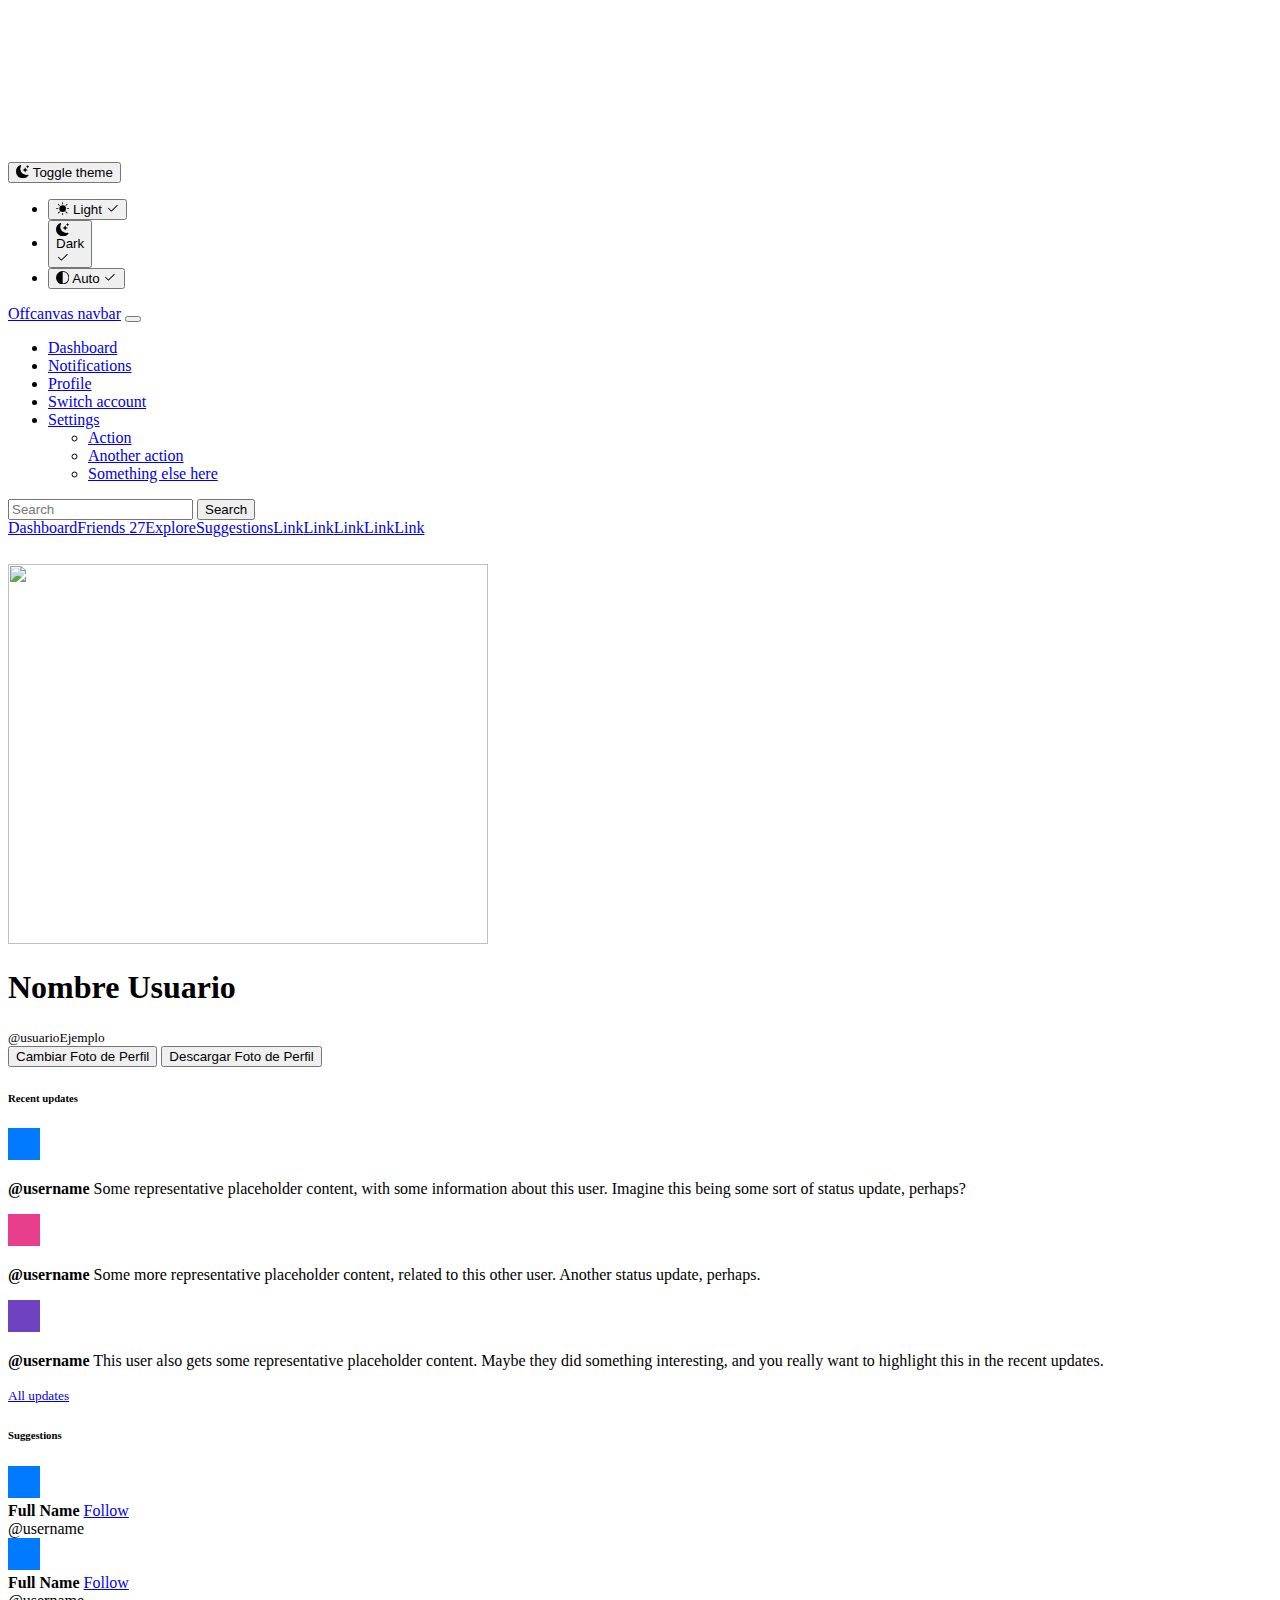
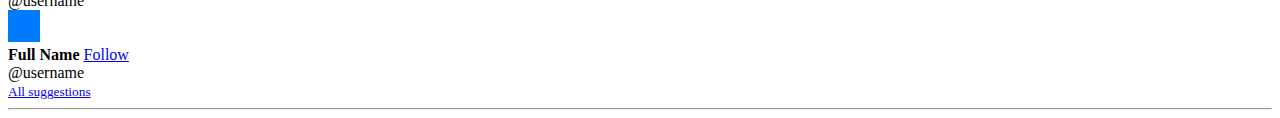
==== commit 8bc01a9c: "feat: :rocket: ya muestra imagen en el front" ====
--- a/FrontEnd/index.html
+++ b/FrontEnd/index.html
@@ -84,7 +84,7 @@
             </li>
         </ul>
     </div>
-    <nav class="navbar navbar-expand-lg fixed-top navbar-dark bg-dark mb-5" aria-label="Main navigation">
+    <nav class="navbar navbar-expand-lg fixed-top navbar-dark bg-dark" aria-label="Main navigation">
         <div class="container-fluid">
             <a class="navbar-brand" href="#">Offcanvas navbar</a>
             <button class="navbar-toggler p-0 border-0" type="button" id="navbarSideCollapse"
@@ -122,44 +122,31 @@
             </div>
         </div>
     </nav>
-    <main class="container mt-5">
-        <div class="d-flex align-items-center p-3 my-3 text-blacl bg-purple rounded shadow-sm ">
-            <img id="IdPhoto" class="me-3" src="" alt='' width="480" height="380">
+    <div class="nav-scroller bg-body shadow-sm">
+        <nav class="nav" aria-label="Secondary navigation">
+            <a class="nav-link active" aria-current="page" href="#">Dashboard</a>
+            <a class="nav-link" href="#">
+                Friends
+                <span class="badge text-bg-light rounded-pill align-text-bottom">27</span>
+            </a>
+            <a class="nav-link" href="#">Explore</a>
+            <a class="nav-link" href="#">Suggestions</a>
+            <a class="nav-link" href="#">Link</a>
+            <a class="nav-link" href="#">Link</a>
+            <a class="nav-link" href="#">Link</a>
+            <a class="nav-link" href="#">Link</a>
+            <a class="nav-link" href="#">Link</a>
+        </nav>
+    </div>
+    <main class="container">
+        <div class="d-flex align-items-center p-3 my-3 text-blacl bg-purple rounded shadow-sm">
+            <img class="me-3" src="/docs/5.3/assets/brand/bootstrap-logo-white.svg" alt="" width="480" height="380">
             <div class="lh-1">
                 <h1 class="h6 mb-1 lh-1">Nombre Usuario</h1>
                 <small class="mb-1">@usuarioEjemplo</small>
-                <!-- Button trigger modal -->
                 <div>
-                    <button id="btn-changephoto" type="button" class="btn btn-bd-primary mt-3" data-bs-toggle="modal" data-bs-target="#staticBackdrop">
-                        Cambiar Foto de Perfil
-                    </button>
-                    <button id="btn-downloadphoto" type="button" class="btn btn-bd-primary mt-3">Descargar Foto de
-                        Perfil</button>
-                </div>
-                <!-- Modals -->
-                <div>
-                    <div class="modal fade" id="staticBackdrop" data-bs-backdrop="static" data-bs-keyboard="false"
-                        tabindex="-1" aria-labelledby="staticBackdropLabel" aria-hidden="true">
-                        <div class="modal-dialog">
-                            <div class="modal-content">
-                                <div class="modal-header">
-                                    <h1 class="modal-title fs-5" id="staticBackdropLabel">Upload photograph</h1>
-                                    <button type="button" class="btn-close" data-bs-dismiss="modal"
-                                        aria-label="Close"></button>
-                                </div>
-                                <div class="modal-body">
-                                    <form action="" method="post">
-                                        <input type="file" name="inputFile" id="IdInputFile">
-                                    </form>
-                                </div>
-                                <div class="modal-footer">
-                                    <button type="button" class="btn btn-secondary"
-                                        data-bs-dismiss="modal">Close</button>
-                                    <button type="button" class="btn btn-bd-primary">Upload</button>
-                                </div>
-                            </div>
-                        </div>
-                    </div>
+                    <button type="button" class="btn btn-bd-primary mt-3">Cambiar Foto de Perfil</button>
+                    <button type="button" class="btn btn-bd-primary mt-3">Descargar Foto de Perfil</button>
                 </div>
             </div>
         </div>
@@ -266,7 +253,17 @@
             </small>
         </div>
     </main>
-    <script src="https://cdn.jsdelivr.net/npm/bootstrap@5.3.2/dist/js/bootstrap.bundle.min.js" integrity="sha384-C6RzsynM9kWDrMNeT87bh95OGNyZPhcTNXj1NW7RuBCsyN/o0jlpcV8Qyq46cDfL" crossorigin="anonymous"></script>
+    <script src="/docs/5.3/dist/js/bootstrap.bundle.min.js"
+        integrity="sha384-C6RzsynM9kWDrMNeT87bh95OGNyZPhcTNXj1NW7RuBCsyN/o0jlpcV8Qyq46cDfL"
+        crossorigin="anonymous"></script>
+
+    <script src="offcanvas-navbar.js"></script>
+
+    <hr>
+
+    <script src="js.js">
+        
+    </script>
 </body>
 
 </html>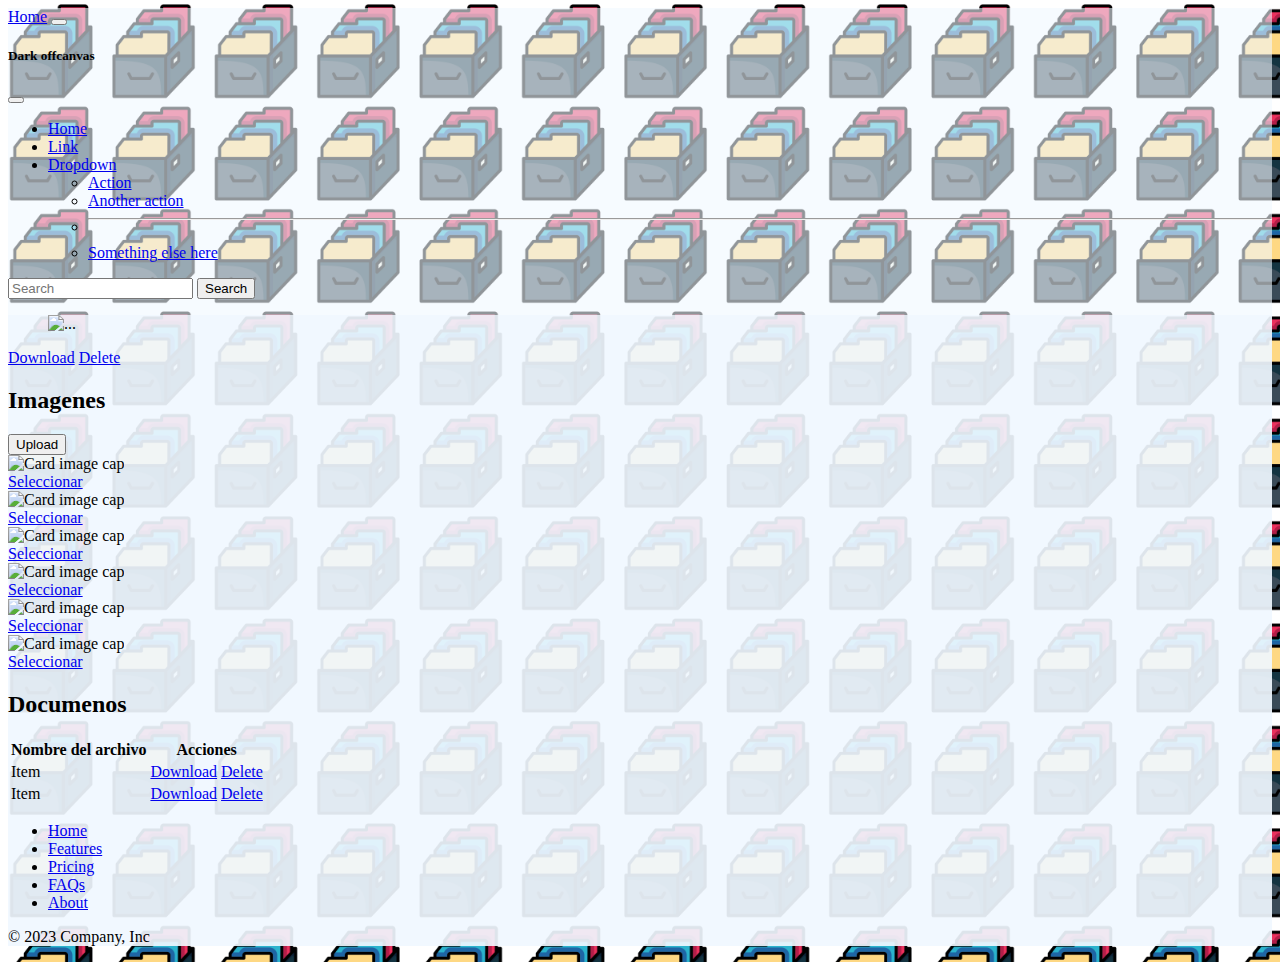
==== commit 40a01493: "feat: :construction_worker: update front" ====
--- a/FrontEnd/index.html
+++ b/FrontEnd/index.html
@@ -1,269 +1,305 @@
 <!DOCTYPE html>
 <html lang="en">
-
-<head>
-    <meta charset="UTF-8">
-    <meta name="viewport" content="width=device-width, initial-scale=1.0">
-    <title>Configuracion de Perfil</title>
-    <link href="https://cdn.jsdelivr.net/npm/bootstrap@5.3.2/dist/css/bootstrap.min.css" rel="stylesheet"
-        integrity="sha384-T3c6CoIi6uLrA9TneNEoa7RxnatzjcDSCmG1MXxSR1GAsXEV/Dwwykc2MPK8M2HN" crossorigin="anonymous">
-    <script src="/docs/5.3/assets/js/color-modes.js"></script>
-    <link rel="stylesheet" href="style.css">
-    <!-- Custom styles for this template -->
-    <link href="offcanvas-navbar.css" rel="stylesheet">
-</head>
-
-<body class="bg-body-tertiary">
-    <svg xmlns="http://www.w3.org/2000/svg" class="d-none">
-        <symbol id="check2" viewBox="0 0 16 16">
-            <path
-                d="M13.854 3.646a.5.5 0 0 1 0 .708l-7 7a.5.5 0 0 1-.708 0l-3.5-3.5a.5.5 0 1 1 .708-.708L6.5 10.293l6.646-6.647a.5.5 0 0 1 .708 0z">
-            </path>
-        </symbol>
-        <symbol id="circle-half" viewBox="0 0 16 16">
-            <path d="M8 15A7 7 0 1 0 8 1v14zm0 1A8 8 0 1 1 8 0a8 8 0 0 1 0 16z"></path>
-        </symbol>
-        <symbol id="moon-stars-fill" viewBox="0 0 16 16">
-            <path
-                d="M6 .278a.768.768 0 0 1 .08.858 7.208 7.208 0 0 0-.878 3.46c0 4.021 3.278 7.277 7.318 7.277.527 0 1.04-.055 1.533-.16a.787.787 0 0 1 .81.316.733.733 0 0 1-.031.893A8.349 8.349 0 0 1 8.344 16C3.734 16 0 12.286 0 7.71 0 4.266 2.114 1.312 5.124.06A.752.752 0 0 1 6 .278z">
-            </path>
-            <path
-                d="M10.794 3.148a.217.217 0 0 1 .412 0l.387 1.162c.173.518.579.924 1.097 1.097l1.162.387a.217.217 0 0 1 0 .412l-1.162.387a1.734 1.734 0 0 0-1.097 1.097l-.387 1.162a.217.217 0 0 1-.412 0l-.387-1.162A1.734 1.734 0 0 0 9.31 6.593l-1.162-.387a.217.217 0 0 1 0-.412l1.162-.387a1.734 1.734 0 0 0 1.097-1.097l.387-1.162zM13.863.099a.145.145 0 0 1 .274 0l.258.774c.115.346.386.617.732.732l.774.258a.145.145 0 0 1 0 .274l-.774.258a1.156 1.156 0 0 0-.732.732l-.258.774a.145.145 0 0 1-.274 0l-.258-.774a1.156 1.156 0 0 0-.732-.732l-.774-.258a.145.145 0 0 1 0-.274l.774-.258c.346-.115.617-.386.732-.732L13.863.1z">
-            </path>
-        </symbol>
-        <symbol id="sun-fill" viewBox="0 0 16 16">
-            <path
-                d="M8 12a4 4 0 1 0 0-8 4 4 0 0 0 0 8zM8 0a.5.5 0 0 1 .5.5v2a.5.5 0 0 1-1 0v-2A.5.5 0 0 1 8 0zm0 13a.5.5 0 0 1 .5.5v2a.5.5 0 0 1-1 0v-2A.5.5 0 0 1 8 13zm8-5a.5.5 0 0 1-.5.5h-2a.5.5 0 0 1 0-1h2a.5.5 0 0 1 .5.5zM3 8a.5.5 0 0 1-.5.5h-2a.5.5 0 0 1 0-1h2A.5.5 0 0 1 3 8zm10.657-5.657a.5.5 0 0 1 0 .707l-1.414 1.415a.5.5 0 1 1-.707-.708l1.414-1.414a.5.5 0 0 1 .707 0zm-9.193 9.193a.5.5 0 0 1 0 .707L3.05 13.657a.5.5 0 0 1-.707-.707l1.414-1.414a.5.5 0 0 1 .707 0zm9.193 2.121a.5.5 0 0 1-.707 0l-1.414-1.414a.5.5 0 0 1 .707-.707l1.414 1.414a.5.5 0 0 1 0 .707zM4.464 4.465a.5.5 0 0 1-.707 0L2.343 3.05a.5.5 0 1 1 .707-.707l1.414 1.414a.5.5 0 0 1 0 .708z">
-            </path>
-        </symbol>
-    </svg>
-    <div class="dropdown position-fixed bottom-0 end-0 mb-3 me-3 bd-mode-toggle">
-        <button class="btn btn-bd-primary py-2 dropdown-toggle d-flex align-items-center" id="bd-theme" type="button"
-            aria-expanded="false" data-bs-toggle="dropdown" aria-label="Toggle theme (dark)">
-            <svg class="bi my-1 theme-icon-active" width="1em" height="1em">
-                <use href="#moon-stars-fill"></use>
-            </svg>
-            <span class="visually-hidden" id="bd-theme-text">Toggle theme</span>
-        </button>
-        <ul class="dropdown-menu dropdown-menu-end shadow" aria-labelledby="bd-theme-text">
-            <li>
-                <button type="button" class="dropdown-item d-flex align-items-center" data-bs-theme-value="light"
-                    aria-pressed="false">
-                    <svg class="bi me-2 opacity-50 theme-icon" width="1em" height="1em">
-                        <use href="#sun-fill"></use>
-                    </svg>
-                    Light
-                    <svg class="bi ms-auto d-none" width="1em" height="1em">
-                        <use href="#check2"></use>
-                    </svg>
-                </button>
-            </li>
-            <li>
-                <button type="button" class="dropdown-item d-flex align-items-center active" data-bs-theme-value="dark"
-                    aria-pressed="true">
-                    <svg class="bi me-2 opacity-50 theme-icon" width="1em" height="1em">
-                        <use href="#moon-stars-fill"></use>
-                    </svg>
-                    Dark
-                    <svg class="bi ms-auto d-none" width="1em" height="1em">
-                        <use href="#check2"></use>
-                    </svg>
-                </button>
-            </li>
-            <li>
-                <button type="button" class="dropdown-item d-flex align-items-center" data-bs-theme-value="auto"
-                    aria-pressed="false">
-                    <svg class="bi me-2 opacity-50 theme-icon" width="1em" height="1em">
-                        <use href="#circle-half"></use>
-                    </svg>
-                    Auto
-                    <svg class="bi ms-auto d-none" width="1em" height="1em">
-                        <use href="#check2"></use>
-                    </svg>
-                </button>
-            </li>
-        </ul>
-    </div>
-    <nav class="navbar navbar-expand-lg fixed-top navbar-dark bg-dark" aria-label="Main navigation">
-        <div class="container-fluid">
-            <a class="navbar-brand" href="#">Offcanvas navbar</a>
-            <button class="navbar-toggler p-0 border-0" type="button" id="navbarSideCollapse"
-                aria-label="Toggle navigation">
-                <span class="navbar-toggler-icon"></span>
-            </button>
-            <div class="navbar-collapse offcanvas-collapse" id="navbarsExampleDefault">
-                <ul class="navbar-nav me-auto mb-2 mb-lg-0">
-                    <li class="nav-item">
-                        <a class="nav-link active" aria-current="page" href="#">Dashboard</a>
-                    </li>
-                    <li class="nav-item">
-                        <a class="nav-link" href="#">Notifications</a>
-                    </li>
-                    <li class="nav-item">
-                        <a class="nav-link" href="#">Profile</a>
-                    </li>
-                    <li class="nav-item">
-                        <a class="nav-link" href="#">Switch account</a>
-                    </li>
-                    <li class="nav-item dropdown">
-                        <a class="nav-link dropdown-toggle" href="#" data-bs-toggle="dropdown"
-                            aria-expanded="false">Settings</a>
-                        <ul class="dropdown-menu">
-                            <li><a class="dropdown-item" href="#">Action</a></li>
-                            <li><a class="dropdown-item" href="#">Another action</a></li>
-                            <li><a class="dropdown-item" href="#">Something else here</a></li>
-                        </ul>
-                    </li>
-                </ul>
-                <form class="d-flex" role="search">
-                    <input class="form-control me-2" type="search" placeholder="Search" aria-label="Search">
-                    <button class="btn btn-outline-success" type="submit">Search</button>
-                </form>
-            </div>
+    <head>
+        <meta charset="UTF-8" />
+        <meta name="viewport" content="width=device-width, initial-scale=1.0" />
+        <title>Home</title>
+        <link rel="stylesheet" href="style.css" />
+        <link
+            href="https://cdn.jsdelivr.net/npm/bootstrap@5.3.2/dist/css/bootstrap.min.css"
+            rel="stylesheet"
+            integrity="sha384-T3c6CoIi6uLrA9TneNEoa7RxnatzjcDSCmG1MXxSR1GAsXEV/Dwwykc2MPK8M2HN"
+            crossorigin="anonymous"
+        />
+    </head>
+    <body>
+        <div id="idDivBody">
+            <nav class="navbar navbar-dark bg-dark">
+                <div class="container-fluid">
+                    <a class="navbar-brand" href="#">Home</a>
+                    <button
+                        class="navbar-toggler"
+                        type="button"
+                        data-bs-toggle="offcanvas"
+                        data-bs-target="#offcanvasDarkNavbar"
+                        aria-controls="offcanvasDarkNavbar"
+                        aria-label="Toggle navigation"
+                    >
+                        <span class="navbar-toggler-icon"></span>
+                    </button>
+                    <div
+                        class="offcanvas offcanvas-end text-bg-dark"
+                        tabindex="-1"
+                        id="offcanvasDarkNavbar"
+                        aria-labelledby="offcanvasDarkNavbarLabel"
+                    >
+                        <div class="offcanvas-header">
+                            <h5
+                                class="offcanvas-title"
+                                id="offcanvasDarkNavbarLabel"
+                            >
+                                Dark offcanvas
+                            </h5>
+                            <button
+                                type="button"
+                                class="btn-close btn-close-white"
+                                data-bs-dismiss="offcanvas"
+                                aria-label="Close"
+                            ></button>
+                        </div>
+                        <div class="offcanvas-body">
+                            <ul
+                                class="navbar-nav justify-content-end flex-grow-1 pe-3"
+                            >
+                                <li class="nav-item">
+                                    <a
+                                        class="nav-link active"
+                                        aria-current="page"
+                                        href="#"
+                                        >Home</a
+                                    >
+                                </li>
+                                <li class="nav-item">
+                                    <a class="nav-link" href="#">Link</a>
+                                </li>
+                                <li class="nav-item dropdown">
+                                    <a
+                                        class="nav-link dropdown-toggle"
+                                        href="#"
+                                        role="button"
+                                        data-bs-toggle="dropdown"
+                                        aria-expanded="false"
+                                    >
+                                        Dropdown
+                                    </a>
+                                    <ul
+                                        class="dropdown-menu dropdown-menu-dark"
+                                    >
+                                        <li>
+                                            <a class="dropdown-item" href="#"
+                                                >Action</a
+                                            >
+                                        </li>
+                                        <li>
+                                            <a class="dropdown-item" href="#"
+                                                >Another action</a
+                                            >
+                                        </li>
+                                        <li>
+                                            <hr class="dropdown-divider" />
+                                        </li>
+                                        <li>
+                                            <a class="dropdown-item" href="#"
+                                                >Something else here</a
+                                            >
+                                        </li>
+                                    </ul>
+                                </li>
+                            </ul>
+                            <form class="d-flex mt-3" role="search">
+                                <input
+                                    class="form-control me-2"
+                                    type="search"
+                                    placeholder="Search"
+                                    aria-label="Search"
+                                />
+                                <button class="btn btn-success" type="submit">
+                                    Search
+                                </button>
+                            </form>
+                        </div>
+                    </div>
+                </div>
+            </nav>
+            <div class="mt-4 p-4 main-content container container-fluid rounded-2">
+                <div class="align-items-center row">
+                    <figure class="figure col-xxl-6 col-xl-6 col-lg-6 col-md-4 col-md-6 col-sm-6 col-xs-12">
+                        <img
+                            src="https://cdn-icons-png.flaticon.com/512/149/149071.png"
+                            class="img-1 figure-img img-fluid rounded"
+                            alt="..."
+                        />
+                    </figure>
+                    <div
+                        class="btn-group-vertical col-xxl-6 col-xl-6 col-lg-6 col-md-4 col-md-6 col-sm-6 col-xs-12"
+                        role="group"
+                        aria-label="vertical button group"
+                    >
+                        <a
+                            name=""
+                            id=""
+                            class="btn btn-success"
+                            href="#"
+                            role="button"
+                            >Download</a
+                        >
+                        <a
+                            name=""
+                            id=""
+                            class="btn btn-danger disabled"
+                            href="#"
+                            role="button"
+                            >Delete</a
+                        >
+                    </div>
+                </div>
+                <div>
+                    <h2 class="text-center">Imagenes</h2>
+                    <div class="d-grid gap-2 m-3">
+                        <button
+                            type="button"
+                            name=""
+                            id=""
+                            class="btn btn-primary"
+                        >
+                            Upload
+                        </button>
+                    </div>
+                    <div class="card-group m3 row">
+                        <div class="card-group m3">
+                            <div class="row text-center">
+                                <div class="card align-items-center col-xxl-3 col-xl-4 col-lg-4 col-md-4 col-md-6 col-sm-6 col-xs-12">
+                                    <img
+                                        class="card-img-top"
+                                        src="https://cdn-icons-png.flaticon.com/512/1375/1375106.png"
+                                        alt="Card image cap"
+                                    />
+                                    <div class="card-body">
+                                        <a name="" id="" class="btn btn-primary" href="#" role="button">Seleccionar</a>
+                                    </div>
+                                </div>
+                                <div class="card align-items-center col-xxl-3 col-xl-4 col-lg-4 col-md-4 col-md-6 col-sm-6 col-xs-12">
+                                    <img
+                                        class="card-img-top"
+                                        src="https://cdn-icons-png.flaticon.com/512/1375/1375106.png"
+                                        alt="Card image cap"
+                                    />
+                                    <div class="card-body">
+                                        <a name="" id="" class="btn btn-primary" href="#" role="button">Seleccionar</a>
+                                    </div>
+                                </div>
+                                <div class="card align-items-center col-xxl-3 col-xl-4 col-lg-4 col-md-4 col-md-6 col-sm-6 col-xs-12">
+                                    <img
+                                        class="card-img-top"
+                                        src="https://cdn-icons-png.flaticon.com/512/1375/1375106.png"
+                                        alt="Card image cap"
+                                    />
+                                    <div class="card-body">
+                                        <a name="" id="" class="btn btn-primary" href="#" role="button">Seleccionar</a>
+                                    </div>
+                                </div>
+                                <div class="card align-items-center col-xxl-3 col-xl-4 col-lg-4 col-md-4 col-md-6 col-sm-6 col-xs-12">
+                                    <img
+                                        class="card-img-top"
+                                        src="https://cdn-icons-png.flaticon.com/512/1375/1375106.png"
+                                        alt="Card image cap"
+                                    />
+                                    <div class="card-body">
+                                        <a name="" id="" class="btn btn-primary" href="#" role="button">Seleccionar</a>
+                                    </div>
+                                </div>
+                                <div class="card align-items-center col-xxl-3 col-xl-4 col-lg-4 col-md-4 col-md-6 col-sm-6 col-xs-12">
+                                    <img
+                                        class="card-img-top"
+                                        src="https://cdn-icons-png.flaticon.com/512/1375/1375106.png"
+                                        alt="Card image cap"
+                                    />
+                                    <div class="card-body">
+                                        <a name="" id="" class="btn btn-primary" href="#" role="button">Seleccionar</a>
+                                    </div>
+                                </div>
+                                <div class="card align-items-center col-xxl-3 col-xl-4 col-lg-4 col-md-4 col-md-6 col-sm-6 col-xs-12">
+                                    <img
+                                        class="card-img-top"
+                                        src="https://cdn-icons-png.flaticon.com/512/1375/1375106.png"
+                                        alt="Card image cap"
+                                    />
+                                    <div class="card-body">
+                                        <a name="" id="" class="btn btn-primary" href="#" role="button">Seleccionar</a>
+                                    </div>
+                                </div>
+                            </div>
+                        </div>
+                    </div>                
+                </div>
+                <div>
+                    <h2 class="text-center">Documenos</h2>
+                    <div>
+                        <div class="table-responsive">
+                            <table class="table 
+                            table-hover	
+                            table-borderless
+                            table-light
+                            align-middle">
+                                <thead class="table-light">
+                                    <tr>
+                                        <th>Nombre del archivo</th>
+                                        <th>Acciones</th>
+                                    </tr>
+                                    </thead>
+                                    <tbody class="table-group-divider">
+                                        <tr class="" >
+                                            <td scope="row">Item</td>
+                                            <td>
+                                                <a name="" id="" class="btn btn-success" href="#" role="button">Download</a>
+                                                <a name="" id="" class="btn btn-danger disabled" href="#" role="button">Delete</a>
+                                            </td>
+                                        </tr>
+                                        <tr class="">
+                                            <td scope="row">Item</td>
+                                            <td>
+                                                <a name="" id="" class="btn btn-success" href="#" role="button">Download</a>
+                                                <a name="" id="" class="btn btn-danger disabled" href="#" role="button">Delete</a>
+                                            </td>
+                                        </tr>
+                                    </tbody>
+                                    <tfoot>
+                                        
+                                    </tfoot>
+                            </table>
+                        </div>
+                        
+                    </div>
+                </div>
+            <footer class="mb-0 py-3 my-4 position-static bottom-0 bg-dark">
+                <div>
+                    <ul
+                        class="nav justify-content-center border-bottom pb-3 mb-3"
+                    >
+                        <li class="nav-item">
+                            <a href="#" class="nav-link px-2 text-white"
+                                >Home</a
+                            >
+                        </li>
+                        <li class="nav-item">
+                            <a href="#" class="nav-link px-2 text-white"
+                                >Features</a
+                            >
+                        </li>
+                        <li class="nav-item">
+                            <a href="#" class="nav-link px-2 text-white"
+                                >Pricing</a
+                            >
+                        </li>
+                        <li class="nav-item">
+                            <a href="#" class="nav-link px-2 text-white"
+                                >FAQs</a
+                            >
+                        </li>
+                        <li class="nav-item">
+                            <a href="#" class="nav-link px-2 text-white"
+                                >About</a
+                            >
+                        </li>
+                    </ul>
+                    <p class="text-center text-white">© 2023 Company, Inc</p>
+                </div>
+            </footer>
         </div>
-    </nav>
-    <div class="nav-scroller bg-body shadow-sm">
-        <nav class="nav" aria-label="Secondary navigation">
-            <a class="nav-link active" aria-current="page" href="#">Dashboard</a>
-            <a class="nav-link" href="#">
-                Friends
-                <span class="badge text-bg-light rounded-pill align-text-bottom">27</span>
-            </a>
-            <a class="nav-link" href="#">Explore</a>
-            <a class="nav-link" href="#">Suggestions</a>
-            <a class="nav-link" href="#">Link</a>
-            <a class="nav-link" href="#">Link</a>
-            <a class="nav-link" href="#">Link</a>
-            <a class="nav-link" href="#">Link</a>
-            <a class="nav-link" href="#">Link</a>
-        </nav>
-    </div>
-    <main class="container">
-        <div class="d-flex align-items-center p-3 my-3 text-blacl bg-purple rounded shadow-sm">
-            <img class="me-3" src="/docs/5.3/assets/brand/bootstrap-logo-white.svg" alt="" width="480" height="380">
-            <div class="lh-1">
-                <h1 class="h6 mb-1 lh-1">Nombre Usuario</h1>
-                <small class="mb-1">@usuarioEjemplo</small>
-                <div>
-                    <button type="button" class="btn btn-bd-primary mt-3">Cambiar Foto de Perfil</button>
-                    <button type="button" class="btn btn-bd-primary mt-3">Descargar Foto de Perfil</button>
-                </div>
-            </div>
-        </div>
-        <div class="my-3 p-3 bg-body rounded shadow-sm">
-            <h6 class="border-bottom pb-2 mb-0">Recent updates</h6>
-            <div class="d-flex text-body-secondary pt-3">
-                <svg class="bd-placeholder-img flex-shrink-0 me-2 rounded" width="32" height="32"
-                    xmlns="http://www.w3.org/2000/svg" role="img" aria-label="Placeholder: 32x32"
-                    preserveAspectRatio="xMidYMid slice" focusable="false">
-                    <title>Placeholder</title>
-                    <rect width="100%" height="100%" fill="#007bff"></rect><text x="50%" y="50%" fill="#007bff"
-                        dy=".3em">32x32</text>
-                </svg>
-                <p class="pb-3 mb-0 small lh-sm border-bottom">
-                    <strong class="d-block text-gray-dark">@username</strong>
-                    Some representative placeholder content, with some information about this user. Imagine this being
-                    some sort of status update, perhaps?
-                </p>
-            </div>
-            <div class="d-flex text-body-secondary pt-3">
-                <svg class="bd-placeholder-img flex-shrink-0 me-2 rounded" width="32" height="32"
-                    xmlns="http://www.w3.org/2000/svg" role="img" aria-label="Placeholder: 32x32"
-                    preserveAspectRatio="xMidYMid slice" focusable="false">
-                    <title>Placeholder</title>
-                    <rect width="100%" height="100%" fill="#e83e8c"></rect><text x="50%" y="50%" fill="#e83e8c"
-                        dy=".3em">32x32</text>
-                </svg>
-                <p class="pb-3 mb-0 small lh-sm border-bottom">
-                    <strong class="d-block text-gray-dark">@username</strong>
-                    Some more representative placeholder content, related to this other user. Another status update,
-                    perhaps.
-                </p>
-            </div>
-            <div class="d-flex text-body-secondary pt-3">
-                <svg class="bd-placeholder-img flex-shrink-0 me-2 rounded" width="32" height="32"
-                    xmlns="http://www.w3.org/2000/svg" role="img" aria-label="Placeholder: 32x32"
-                    preserveAspectRatio="xMidYMid slice" focusable="false">
-                    <title>Placeholder</title>
-                    <rect width="100%" height="100%" fill="#6f42c1"></rect><text x="50%" y="50%" fill="#6f42c1"
-                        dy=".3em">32x32</text>
-                </svg>
-                <p class="pb-3 mb-0 small lh-sm border-bottom">
-                    <strong class="d-block text-gray-dark">@username</strong>
-                    This user also gets some representative placeholder content. Maybe they did something interesting,
-                    and you really want to highlight this in the recent updates.
-                </p>
-            </div>
-            <small class="d-block text-end mt-3">
-                <a href="#">All updates</a>
-            </small>
-        </div>
-        <div class="my-3 p-3 bg-body rounded shadow-sm">
-            <h6 class="border-bottom pb-2 mb-0">Suggestions</h6>
-            <div class="d-flex text-body-secondary pt-3">
-                <svg class="bd-placeholder-img flex-shrink-0 me-2 rounded" width="32" height="32"
-                    xmlns="http://www.w3.org/2000/svg" role="img" aria-label="Placeholder: 32x32"
-                    preserveAspectRatio="xMidYMid slice" focusable="false">
-                    <title>Placeholder</title>
-                    <rect width="100%" height="100%" fill="#007bff"></rect><text x="50%" y="50%" fill="#007bff"
-                        dy=".3em">32x32</text>
-                </svg>
-                <div class="pb-3 mb-0 small lh-sm border-bottom w-100">
-                    <div class="d-flex justify-content-between">
-                        <strong class="text-gray-dark">Full Name</strong>
-                        <a href="#">Follow</a>
-                    </div>
-                    <span class="d-block">@username</span>
-                </div>
-            </div>
-            <div class="d-flex text-body-secondary pt-3">
-                <svg class="bd-placeholder-img flex-shrink-0 me-2 rounded" width="32" height="32"
-                    xmlns="http://www.w3.org/2000/svg" role="img" aria-label="Placeholder: 32x32"
-                    preserveAspectRatio="xMidYMid slice" focusable="false">
-                    <title>Placeholder</title>
-                    <rect width="100%" height="100%" fill="#007bff"></rect><text x="50%" y="50%" fill="#007bff"
-                        dy=".3em">32x32</text>
-                </svg>
-                <div class="pb-3 mb-0 small lh-sm border-bottom w-100">
-                    <div class="d-flex justify-content-between">
-                        <strong class="text-gray-dark">Full Name</strong>
-                        <a href="#">Follow</a>
-                    </div>
-                    <span class="d-block">@username</span>
-                </div>
-            </div>
-            <div class="d-flex text-body-secondary pt-3">
-                <svg class="bd-placeholder-img flex-shrink-0 me-2 rounded" width="32" height="32"
-                    xmlns="http://www.w3.org/2000/svg" role="img" aria-label="Placeholder: 32x32"
-                    preserveAspectRatio="xMidYMid slice" focusable="false">
-                    <title>Placeholder</title>
-                    <rect width="100%" height="100%" fill="#007bff"></rect><text x="50%" y="50%" fill="#007bff"
-                        dy=".3em">32x32</text>
-                </svg>
-                <div class="pb-3 mb-0 small lh-sm border-bottom w-100">
-                    <div class="d-flex justify-content-between">
-                        <strong class="text-gray-dark">Full Name</strong>
-                        <a href="#">Follow</a>
-                    </div>
-                    <span class="d-block">@username</span>
-                </div>
-            </div>
-            <small class="d-block text-end mt-3">
-                <a href="#">All suggestions</a>
-            </small>
-        </div>
-    </main>
-    <script src="/docs/5.3/dist/js/bootstrap.bundle.min.js"
-        integrity="sha384-C6RzsynM9kWDrMNeT87bh95OGNyZPhcTNXj1NW7RuBCsyN/o0jlpcV8Qyq46cDfL"
-        crossorigin="anonymous"></script>
-
-    <script src="offcanvas-navbar.js"></script>
-
-    <hr>
-
-    <script src="js.js">
-        
-    </script>
-</body>
-
-</html>+        <script
+            src="https://cdn.jsdelivr.net/npm/bootstrap@5.3.2/dist/js/bootstrap.bundle.min.js"
+            integrity="sha384-C6RzsynM9kWDrMNeT87bh95OGNyZPhcTNXj1NW7RuBCsyN/o0jlpcV8Qyq46cDfL"
+            crossorigin="anonymous"
+        ></script>
+    </body>
+</html>
--- a/FrontEnd/style.css
+++ b/FrontEnd/style.css
@@ -1,76 +1,21 @@
-.bd-placeholder-img {
-    font-size: 1.125rem;
-    text-anchor: middle;
-    -webkit-user-select: none;
-    -moz-user-select: none;
-    user-select: none;
+body
+{
+    background-image: url(img/file_icon.png);
+    background-size: 8%;
 }
-
-@media (min-width: 768px) {
-    .bd-placeholder-img-lg {
-        font-size: 3.5rem;
-    }
+#idDivBody
+{
+    background-color: rgba(240, 248, 255, 0.6);
 }
-
-.b-example-divider {
-    width: 100%;
-    height: 3rem;
-    background-color: rgba(0, 0, 0, .1);
-    border: solid rgba(0, 0, 0, .15);
-    border-width: 1px 0;
-    box-shadow: inset 0 .5em 1.5em rgba(0, 0, 0, .1), inset 0 .125em .5em rgba(0, 0, 0, .15);
+.main-content
+{
+    background-color: rgba(240, 248, 255, 0.8);
 }
-
-.b-example-vr {
-    flex-shrink: 0;
-    width: 1.5rem;
-    height: 100vh;
+.img{
+    max-width: 500px;
+    max-height: 500px;
 }
-
-.bi {
-    vertical-align: -.125em;
-    fill: currentColor;
-}
-
-.nav-scroller {
-    position: relative;
-    z-index: 2;
-    height: 2.75rem;
-    overflow-y: hidden;
-}
-
-.nav-scroller .nav {
-    display: flex;
-    flex-wrap: nowrap;
-    padding-bottom: 1rem;
-    margin-top: -1px;
-    overflow-x: auto;
-    text-align: center;
-    white-space: nowrap;
-    -webkit-overflow-scrolling: touch;
-}
-
-.btn-bd-primary {
-    --bd-violet-bg: #712cf9;
-    --bd-violet-rgb: 112.520718, 44.062154, 249.437846;
-
-    --bs-btn-font-weight: 600;
-    --bs-btn-color: var(--bs-white);
-    --bs-btn-bg: var(--bd-violet-bg);
-    --bs-btn-border-color: var(--bd-violet-bg);
-    --bs-btn-hover-color: var(--bs-white);
-    --bs-btn-hover-bg: #6528e0;
-    --bs-btn-hover-border-color: #6528e0;
-    --bs-btn-focus-shadow-rgb: var(--bd-violet-rgb);
-    --bs-btn-active-color: var(--bs-btn-hover-color);
-    --bs-btn-active-bg: #5a23c8;
-    --bs-btn-active-border-color: #5a23c8;
-}
-
-.bd-mode-toggle {
-    z-index: 1500;
-}
-
-.bd-mode-toggle .dropdown-menu .active .bi {
-    display: block !important;
+.card-img-top
+{
+    max-width: 20vw;
 }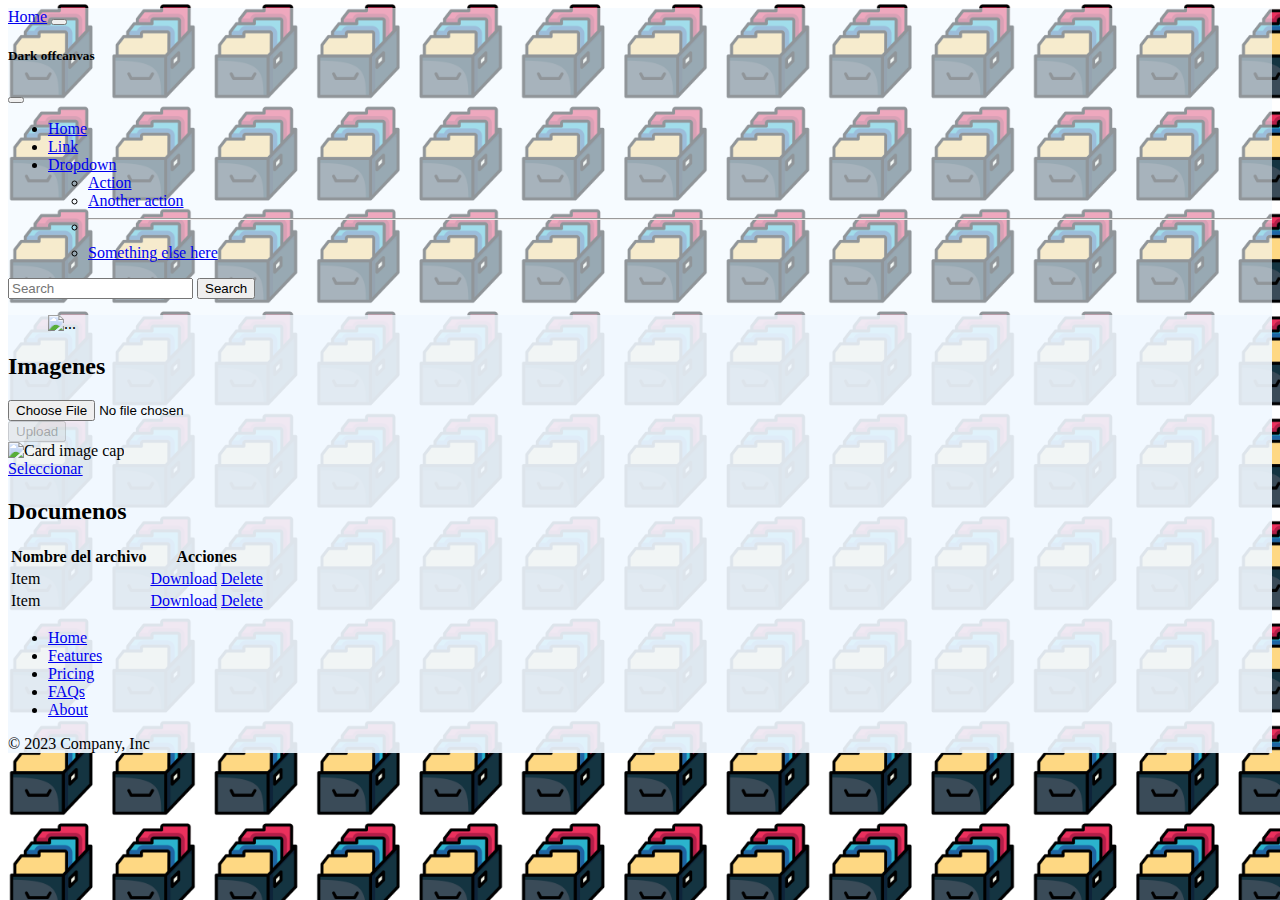
==== commit 74d3683a: "feat: :sparkles: esta funcionando todo per" ====
--- a/FrontEnd/index.html
+++ b/FrontEnd/index.html
@@ -1,305 +1,179 @@
 <!DOCTYPE html>
 <html lang="en">
-    <head>
-        <meta charset="UTF-8" />
-        <meta name="viewport" content="width=device-width, initial-scale=1.0" />
-        <title>Home</title>
-        <link rel="stylesheet" href="style.css" />
-        <link
-            href="https://cdn.jsdelivr.net/npm/bootstrap@5.3.2/dist/css/bootstrap.min.css"
-            rel="stylesheet"
-            integrity="sha384-T3c6CoIi6uLrA9TneNEoa7RxnatzjcDSCmG1MXxSR1GAsXEV/Dwwykc2MPK8M2HN"
-            crossorigin="anonymous"
-        />
-    </head>
-    <body>
-        <div id="idDivBody">
-            <nav class="navbar navbar-dark bg-dark">
-                <div class="container-fluid">
-                    <a class="navbar-brand" href="#">Home</a>
-                    <button
-                        class="navbar-toggler"
-                        type="button"
-                        data-bs-toggle="offcanvas"
-                        data-bs-target="#offcanvasDarkNavbar"
-                        aria-controls="offcanvasDarkNavbar"
-                        aria-label="Toggle navigation"
-                    >
-                        <span class="navbar-toggler-icon"></span>
-                    </button>
-                    <div
-                        class="offcanvas offcanvas-end text-bg-dark"
-                        tabindex="-1"
-                        id="offcanvasDarkNavbar"
-                        aria-labelledby="offcanvasDarkNavbarLabel"
-                    >
-                        <div class="offcanvas-header">
-                            <h5
-                                class="offcanvas-title"
-                                id="offcanvasDarkNavbarLabel"
-                            >
-                                Dark offcanvas
-                            </h5>
-                            <button
-                                type="button"
-                                class="btn-close btn-close-white"
-                                data-bs-dismiss="offcanvas"
-                                aria-label="Close"
-                            ></button>
+
+<head>
+    <meta charset="UTF-8" />
+    <meta name="viewport" content="width=device-width, initial-scale=1.0" />
+    <title>Home</title>
+    <link rel="stylesheet" href="style.css" />
+    <link href="https://cdn.jsdelivr.net/npm/bootstrap@5.3.2/dist/css/bootstrap.min.css" rel="stylesheet"
+        integrity="sha384-T3c6CoIi6uLrA9TneNEoa7RxnatzjcDSCmG1MXxSR1GAsXEV/Dwwykc2MPK8M2HN" crossorigin="anonymous" />
+</head>
+
+<body>
+    <div id="idDivBody">
+        <nav class="navbar navbar-dark bg-dark">
+            <div class="container-fluid">
+                <a class="navbar-brand" href="#">Home</a>
+                <button class="navbar-toggler" type="button" data-bs-toggle="offcanvas"
+                    data-bs-target="#offcanvasDarkNavbar" aria-controls="offcanvasDarkNavbar"
+                    aria-label="Toggle navigation">
+                    <span class="navbar-toggler-icon"></span>
+                </button>
+                <div class="offcanvas offcanvas-end text-bg-dark" tabindex="-1" id="offcanvasDarkNavbar"
+                    aria-labelledby="offcanvasDarkNavbarLabel">
+                    <div class="offcanvas-header">
+                        <h5 class="offcanvas-title" id="offcanvasDarkNavbarLabel">
+                            Dark offcanvas
+                        </h5>
+                        <button type="button" class="btn-close btn-close-white" data-bs-dismiss="offcanvas"
+                            aria-label="Close"></button>
+                    </div>
+                    <div class="offcanvas-body">
+                        <ul class="navbar-nav justify-content-end flex-grow-1 pe-3">
+                            <li class="nav-item">
+                                <a class="nav-link active" aria-current="page" href="#">Home</a>
+                            </li>
+                            <li class="nav-item">
+                                <a class="nav-link" href="#">Link</a>
+                            </li>
+                            <li class="nav-item dropdown">
+                                <a class="nav-link dropdown-toggle" href="#" role="button" data-bs-toggle="dropdown"
+                                    aria-expanded="false">
+                                    Dropdown
+                                </a>
+                                <ul class="dropdown-menu dropdown-menu-dark">
+                                    <li>
+                                        <a class="dropdown-item" href="#">Action</a>
+                                    </li>
+                                    <li>
+                                        <a class="dropdown-item" href="#">Another action</a>
+                                    </li>
+                                    <li>
+                                        <hr class="dropdown-divider" />
+                                    </li>
+                                    <li>
+                                        <a class="dropdown-item" href="#">Something else here</a>
+                                    </li>
+                                </ul>
+                            </li>
+                        </ul>
+                        <form class="d-flex mt-3" role="search">
+                            <input class="form-control me-2" type="search" placeholder="Search" aria-label="Search" />
+                            <button class="btn btn-success" type="submit">
+                                Search
+                            </button>
+                        </form>
+                    </div>
+                </div>
+            </div>
+        </nav>
+        <div class="mt-4 p-4 main-content container container-fluid rounded-2">
+            <div class="align-items-center row" id="OptionsImg">
+                <figure class="figure col-xxl-6 col-xl-6 col-lg-6 col-md-4 col-md-6 col-sm-6 col-xs-12" id="ImgShowing">
+                    <img src="https://cdn-icons-png.flaticon.com/512/149/149071.png" id="option"
+                        class="img-1 figure-img img-fluid rounded" alt="..." />
+                </figure>
+                <div class="btn-group-vertical col-xxl-6 col-xl-6 col-lg-6 col-md-4 col-md-6 col-sm-6 col-xs-12"
+                    role="group" aria-label="vertical button group" id="buttonsOptions">
+                   <!--  <a name="" id="" class="btn btn-success select-button-options" href="#" role="button">Download</a>
+                    <a name="" id="" class="btn btn-danger select-button-options disabled" href="#" role="button">Delete</a> -->
+                </div>
+            </div>
+            <div>
+                <h2 class="text-center">Imagenes</h2>
+                <div class="d-grid gap-2 m-3">
+                    <div class="row">
+                        <div class="col-3">
+                            <input class="form-control" type="file" id="file">
                         </div>
-                        <div class="offcanvas-body">
-                            <ul
-                                class="navbar-nav justify-content-end flex-grow-1 pe-3"
-                            >
-                                <li class="nav-item">
-                                    <a
-                                        class="nav-link active"
-                                        aria-current="page"
-                                        href="#"
-                                        >Home</a
-                                    >
-                                </li>
-                                <li class="nav-item">
-                                    <a class="nav-link" href="#">Link</a>
-                                </li>
-                                <li class="nav-item dropdown">
-                                    <a
-                                        class="nav-link dropdown-toggle"
-                                        href="#"
-                                        role="button"
-                                        data-bs-toggle="dropdown"
-                                        aria-expanded="false"
-                                    >
-                                        Dropdown
-                                    </a>
-                                    <ul
-                                        class="dropdown-menu dropdown-menu-dark"
-                                    >
-                                        <li>
-                                            <a class="dropdown-item" href="#"
-                                                >Action</a
-                                            >
-                                        </li>
-                                        <li>
-                                            <a class="dropdown-item" href="#"
-                                                >Another action</a
-                                            >
-                                        </li>
-                                        <li>
-                                            <hr class="dropdown-divider" />
-                                        </li>
-                                        <li>
-                                            <a class="dropdown-item" href="#"
-                                                >Something else here</a
-                                            >
-                                        </li>
-                                    </ul>
-                                </li>
-                            </ul>
-                            <form class="d-flex mt-3" role="search">
-                                <input
-                                    class="form-control me-2"
-                                    type="search"
-                                    placeholder="Search"
-                                    aria-label="Search"
-                                />
-                                <button class="btn btn-success" type="submit">
-                                    Search
-                                </button>
-                            </form>
+                        <div class="col-9">
+                            <button type="button" name="" id="buttonUpload" disabled="true" class="btn btn-success">
+                                Upload
+                            </button>
                         </div>
                     </div>
                 </div>
-            </nav>
-            <div class="mt-4 p-4 main-content container container-fluid rounded-2">
-                <div class="align-items-center row">
-                    <figure class="figure col-xxl-6 col-xl-6 col-lg-6 col-md-4 col-md-6 col-sm-6 col-xs-12">
-                        <img
-                            src="https://cdn-icons-png.flaticon.com/512/149/149071.png"
-                            class="img-1 figure-img img-fluid rounded"
-                            alt="..."
-                        />
-                    </figure>
-                    <div
-                        class="btn-group-vertical col-xxl-6 col-xl-6 col-lg-6 col-md-4 col-md-6 col-sm-6 col-xs-12"
-                        role="group"
-                        aria-label="vertical button group"
-                    >
-                        <a
-                            name=""
-                            id=""
-                            class="btn btn-success"
-                            href="#"
-                            role="button"
-                            >Download</a
-                        >
-                        <a
-                            name=""
-                            id=""
-                            class="btn btn-danger disabled"
-                            href="#"
-                            role="button"
-                            >Delete</a
-                        >
-                    </div>
-                </div>
-                <div>
-                    <h2 class="text-center">Imagenes</h2>
-                    <div class="d-grid gap-2 m-3">
-                        <button
-                            type="button"
-                            name=""
-                            id=""
-                            class="btn btn-primary"
-                        >
-                            Upload
-                        </button>
-                    </div>
-                    <div class="card-group m3 row">
-                        <div class="card-group m3">
-                            <div class="row text-center">
-                                <div class="card align-items-center col-xxl-3 col-xl-4 col-lg-4 col-md-4 col-md-6 col-sm-6 col-xs-12">
-                                    <img
-                                        class="card-img-top"
-                                        src="https://cdn-icons-png.flaticon.com/512/1375/1375106.png"
-                                        alt="Card image cap"
-                                    />
-                                    <div class="card-body">
-                                        <a name="" id="" class="btn btn-primary" href="#" role="button">Seleccionar</a>
-                                    </div>
-                                </div>
-                                <div class="card align-items-center col-xxl-3 col-xl-4 col-lg-4 col-md-4 col-md-6 col-sm-6 col-xs-12">
-                                    <img
-                                        class="card-img-top"
-                                        src="https://cdn-icons-png.flaticon.com/512/1375/1375106.png"
-                                        alt="Card image cap"
-                                    />
-                                    <div class="card-body">
-                                        <a name="" id="" class="btn btn-primary" href="#" role="button">Seleccionar</a>
-                                    </div>
-                                </div>
-                                <div class="card align-items-center col-xxl-3 col-xl-4 col-lg-4 col-md-4 col-md-6 col-sm-6 col-xs-12">
-                                    <img
-                                        class="card-img-top"
-                                        src="https://cdn-icons-png.flaticon.com/512/1375/1375106.png"
-                                        alt="Card image cap"
-                                    />
-                                    <div class="card-body">
-                                        <a name="" id="" class="btn btn-primary" href="#" role="button">Seleccionar</a>
-                                    </div>
-                                </div>
-                                <div class="card align-items-center col-xxl-3 col-xl-4 col-lg-4 col-md-4 col-md-6 col-sm-6 col-xs-12">
-                                    <img
-                                        class="card-img-top"
-                                        src="https://cdn-icons-png.flaticon.com/512/1375/1375106.png"
-                                        alt="Card image cap"
-                                    />
-                                    <div class="card-body">
-                                        <a name="" id="" class="btn btn-primary" href="#" role="button">Seleccionar</a>
-                                    </div>
-                                </div>
-                                <div class="card align-items-center col-xxl-3 col-xl-4 col-lg-4 col-md-4 col-md-6 col-sm-6 col-xs-12">
-                                    <img
-                                        class="card-img-top"
-                                        src="https://cdn-icons-png.flaticon.com/512/1375/1375106.png"
-                                        alt="Card image cap"
-                                    />
-                                    <div class="card-body">
-                                        <a name="" id="" class="btn btn-primary" href="#" role="button">Seleccionar</a>
-                                    </div>
-                                </div>
-                                <div class="card align-items-center col-xxl-3 col-xl-4 col-lg-4 col-md-4 col-md-6 col-sm-6 col-xs-12">
-                                    <img
-                                        class="card-img-top"
-                                        src="https://cdn-icons-png.flaticon.com/512/1375/1375106.png"
-                                        alt="Card image cap"
-                                    />
-                                    <div class="card-body">
-                                        <a name="" id="" class="btn btn-primary" href="#" role="button">Seleccionar</a>
-                                    </div>
+                <div class="card-group m3 row">
+                    <div class="card-group m3">
+                        <div class="row text-center" id="pics">
+                            <div class="card align-items-center col-xxl-3 col-xl-4 col-lg-4 col-md-4 col-md-6 col-sm-6 col-xs-12">
+                                <img class="card-img-top" src="https://cdn-icons-png.flaticon.com/512/1375/1375106.png"
+                                    alt="Card image cap" />
+                                <div class="card-body">
+                                    <a name="" id="" class="btn btn-primary" href="#" role="button">Seleccionar</a>
                                 </div>
                             </div>
                         </div>
-                    </div>                
+                    </div>
                 </div>
+            </div>
+            <div>
+                <h2 class="text-center">Documenos</h2>
                 <div>
-                    <h2 class="text-center">Documenos</h2>
-                    <div>
-                        <div class="table-responsive">
-                            <table class="table 
+                    <div class="table-responsive">
+                        <table class="table 
                             table-hover	
                             table-borderless
                             table-light
                             align-middle">
-                                <thead class="table-light">
-                                    <tr>
-                                        <th>Nombre del archivo</th>
-                                        <th>Acciones</th>
-                                    </tr>
-                                    </thead>
-                                    <tbody class="table-group-divider">
-                                        <tr class="" >
-                                            <td scope="row">Item</td>
-                                            <td>
-                                                <a name="" id="" class="btn btn-success" href="#" role="button">Download</a>
-                                                <a name="" id="" class="btn btn-danger disabled" href="#" role="button">Delete</a>
-                                            </td>
-                                        </tr>
-                                        <tr class="">
-                                            <td scope="row">Item</td>
-                                            <td>
-                                                <a name="" id="" class="btn btn-success" href="#" role="button">Download</a>
-                                                <a name="" id="" class="btn btn-danger disabled" href="#" role="button">Delete</a>
-                                            </td>
-                                        </tr>
-                                    </tbody>
-                                    <tfoot>
-                                        
-                                    </tfoot>
-                            </table>
-                        </div>
-                        
+                            <thead class="table-light">
+                                <tr>
+                                    <th>Nombre del archivo</th>
+                                    <th>Acciones</th>
+                                </tr>
+                            </thead>
+                            <tbody class="table-group-divider" id="tbody">
+                                <tr class="">
+                                    <td scope="row">Item</td>
+                                    <td>
+                                        <a name="" id="" class="btn btn-success" href="#" role="button">Download</a>
+                                        <a name="" id="" class="btn btn-danger disabled" href="#" role="button">Delete</a>
+                                    </td>
+                                </tr>
+                                <tr class="">
+                                    <td scope="row">Item</td>
+                                    <td>
+                                        <a name="" id="" class="btn btn-success" href="#" role="button">Download</a>
+                                        <a name="" id="" class="btn btn-danger disabled" href="#"role="button">Delete</a>
+                                    </td>
+                                </tr>
+                            </tbody>
+                            <tfoot>
+
+                            </tfoot>
+                        </table>
                     </div>
+
                 </div>
+            </div>
             <footer class="mb-0 py-3 my-4 position-static bottom-0 bg-dark">
                 <div>
-                    <ul
-                        class="nav justify-content-center border-bottom pb-3 mb-3"
-                    >
+                    <ul class="nav justify-content-center border-bottom pb-3 mb-3">
                         <li class="nav-item">
-                            <a href="#" class="nav-link px-2 text-white"
-                                >Home</a
-                            >
+                            <a href="#" class="nav-link px-2 text-white">Home</a>
                         </li>
                         <li class="nav-item">
-                            <a href="#" class="nav-link px-2 text-white"
-                                >Features</a
-                            >
+                            <a href="#" class="nav-link px-2 text-white">Features</a>
                         </li>
                         <li class="nav-item">
-                            <a href="#" class="nav-link px-2 text-white"
-                                >Pricing</a
-                            >
+                            <a href="#" class="nav-link px-2 text-white">Pricing</a>
                         </li>
                         <li class="nav-item">
-                            <a href="#" class="nav-link px-2 text-white"
-                                >FAQs</a
-                            >
+                            <a href="#" class="nav-link px-2 text-white">FAQs</a>
                         </li>
                         <li class="nav-item">
-                            <a href="#" class="nav-link px-2 text-white"
-                                >About</a
-                            >
+                            <a href="#" class="nav-link px-2 text-white">About</a>
                         </li>
                     </ul>
                     <p class="text-center text-white">© 2023 Company, Inc</p>
                 </div>
             </footer>
         </div>
-        <script
-            src="https://cdn.jsdelivr.net/npm/bootstrap@5.3.2/dist/js/bootstrap.bundle.min.js"
+        <script src="https://cdn.jsdelivr.net/npm/bootstrap@5.3.2/dist/js/bootstrap.bundle.min.js"
             integrity="sha384-C6RzsynM9kWDrMNeT87bh95OGNyZPhcTNXj1NW7RuBCsyN/o0jlpcV8Qyq46cDfL"
-            crossorigin="anonymous"
-        ></script>
-    </body>
-</html>
+            crossorigin="anonymous"></script>
+        <script src="js.js"></script>
+</body>
+
+</html>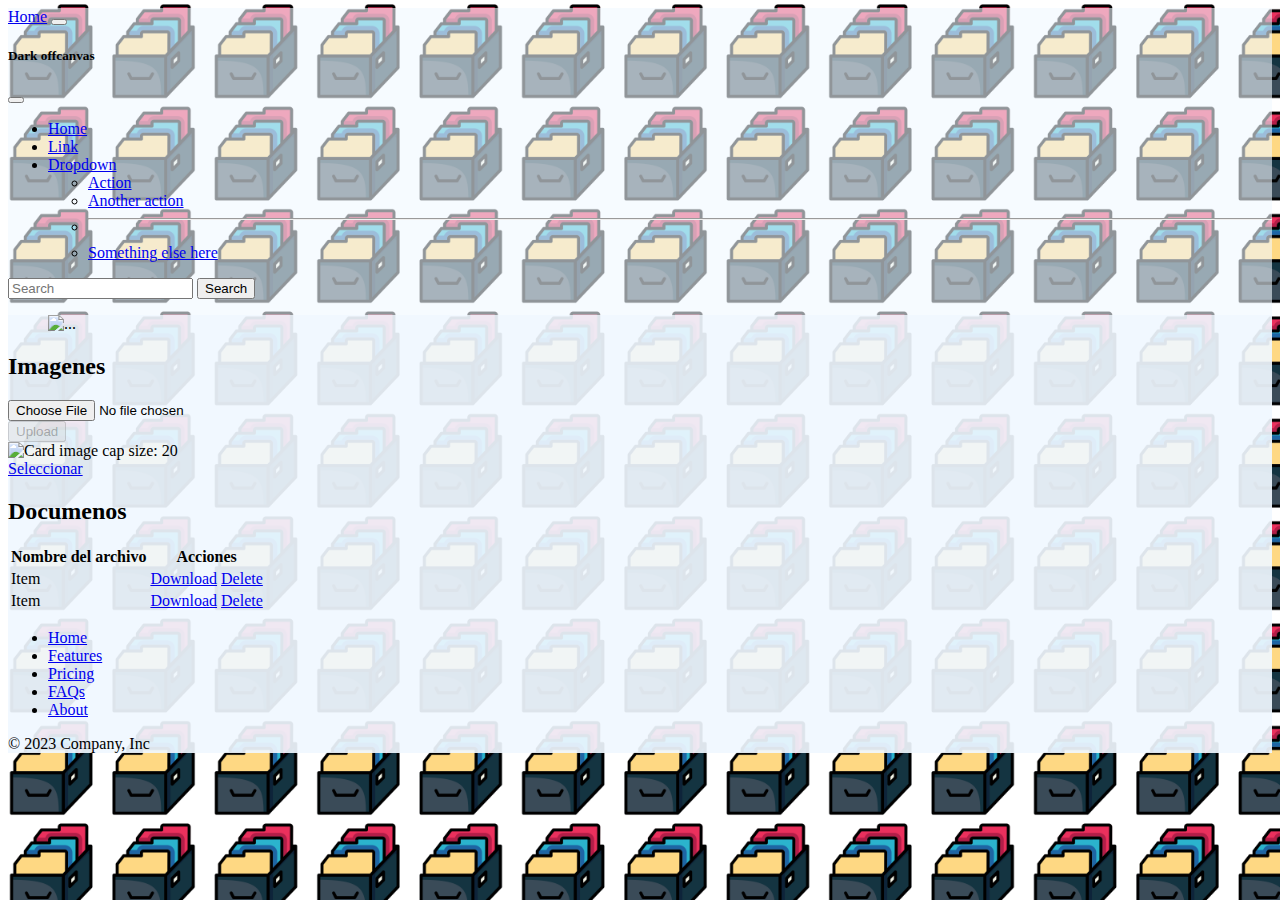
==== commit fdadfae6: "feat: :sparkles: arreglitos" ====
--- a/FrontEnd/index.html
+++ b/FrontEnd/index.html
@@ -100,6 +100,7 @@
                             <div class="card align-items-center col-xxl-3 col-xl-4 col-lg-4 col-md-4 col-md-6 col-sm-6 col-xs-12">
                                 <img class="card-img-top" src="https://cdn-icons-png.flaticon.com/512/1375/1375106.png"
                                     alt="Card image cap" />
+                                    <label for="">size: 20</label>
                                 <div class="card-body">
                                     <a name="" id="" class="btn btn-primary" href="#" role="button">Seleccionar</a>
                                 </div>
